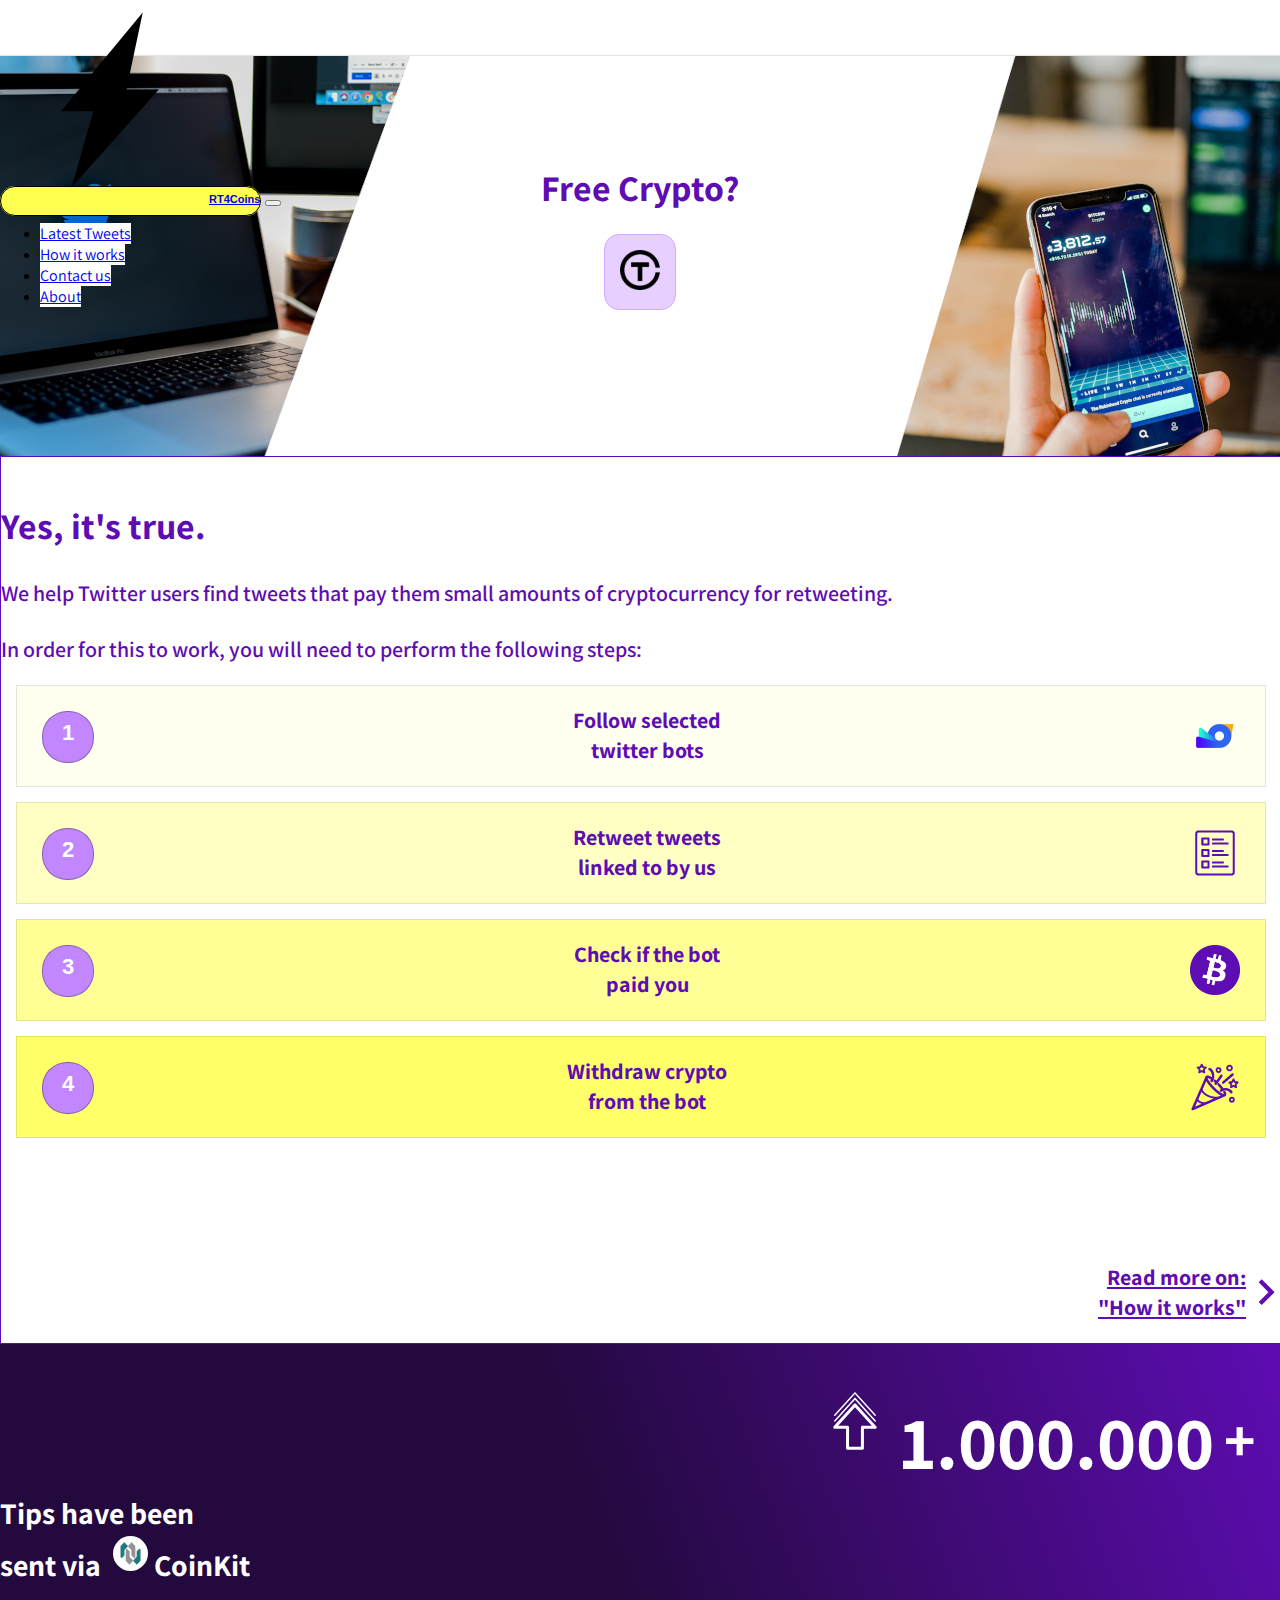
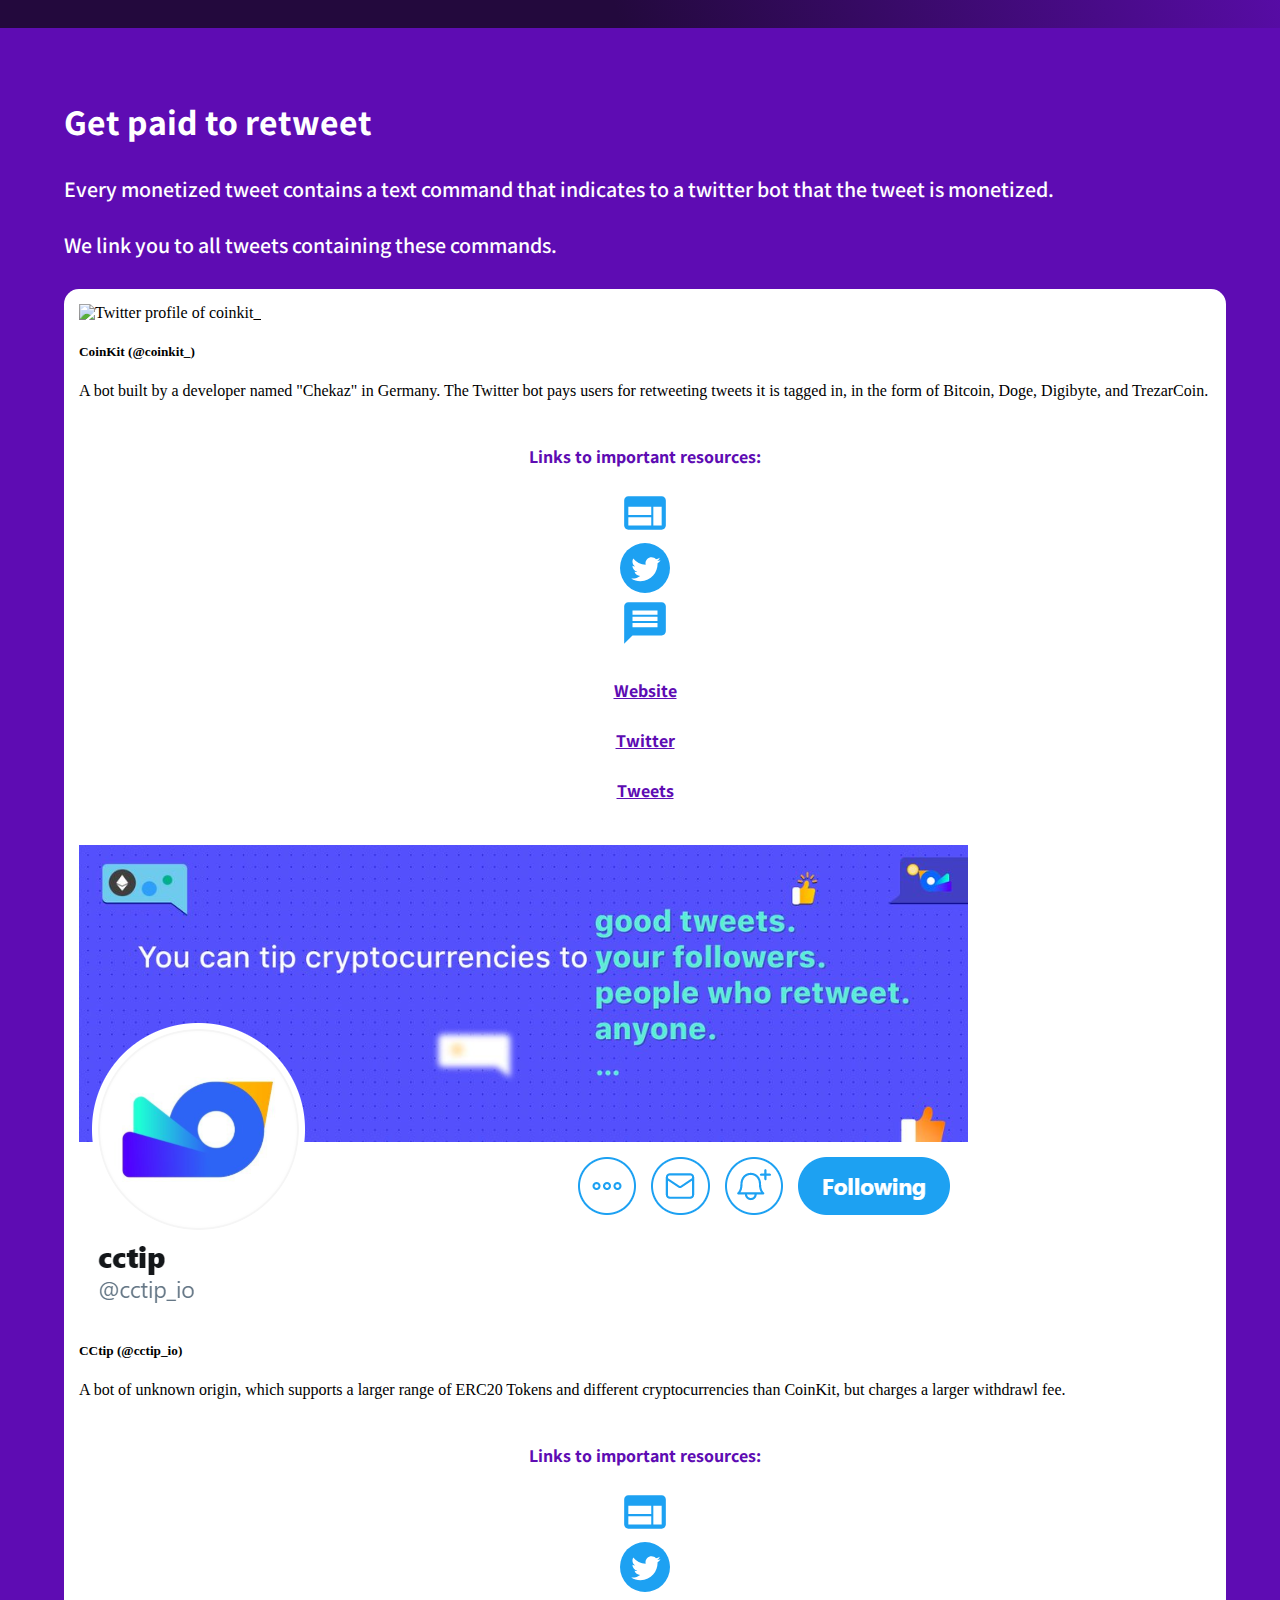
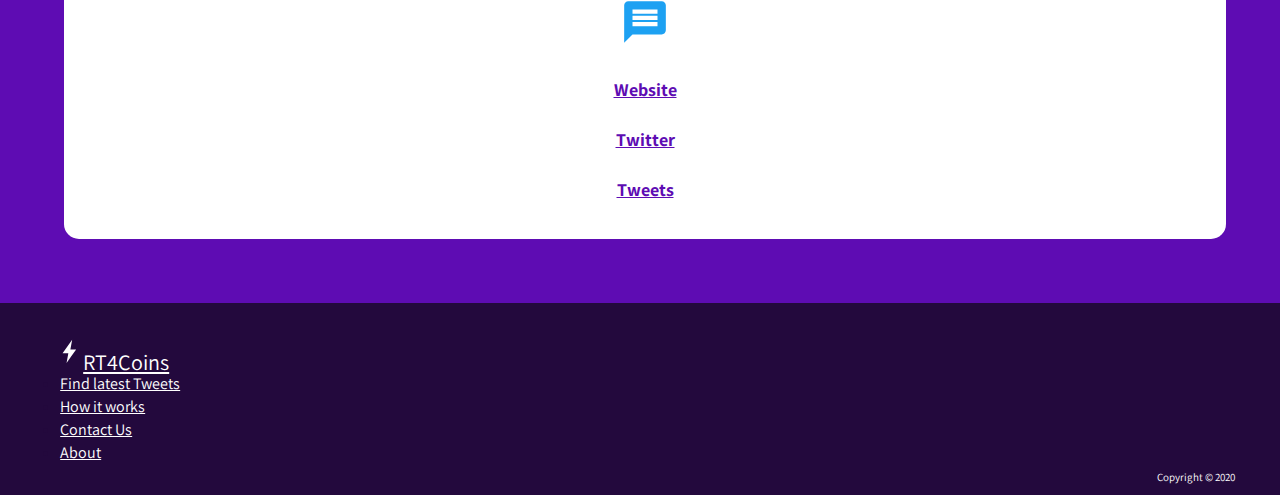
==== index.html @ 3fbd194a "initial commit" ====
<!doctype html>
<html lang="en">
    <head>

        <meta charset="utf-8">
        <meta name="viewport" content="width=device-width, initial-scale=1, shrink-to-fit=no">

        <!-- Bootstrap CSS -->
        <link rel="stylesheet" href="https://stackpath.bootstrapcdn.com/bootstrap/4.2.1/css/bootstrap.min.css" integrity="sha384-GJzZqFGwb1QTTN6wy59ffF1BuGJpLSa9DkKMp0DgiMDm4iYMj70gZWKYbI706tWS" crossorigin="anonymous">

        <!-- Custom Font called Assistant -->
        <link href="https://fonts.googleapis.com/css2?family=Assistant:wght@400;500;600;700&display=swap" rel="stylesheet">

        <!-- Own CSS sheet -->
        <link rel="stylesheet" type="text/css" href="style.css">

        
        
        <title>RT4Coins - Home</title>

    </head>

    <body>
        <!-- Naviagation Bar -->
        <nav class="navbar navbar-expand-sm sticky-top navbar-light">
            <a href="index.html" class="navbar-brand"><img id="navbarImage" src="Images/Lightning bolt.png">RT4Coins</a>
            
            <button class="navbar-toggler" data-toggle="collapse" data-target="#navbarMenu">
                <span class="navbar-toggler-icon"></span>
            </button>
            <div class="collapse navbar-collapse" id="navbarMenu">
                <ul class="navbar-nav ">
                    <li class="nav-item">
                        <a href="#botsJumbotron" class="nav-link">Latest Tweets</a>
                    </li>
                    <li class="nav-item">
                        <a href="How-it-works.html" class="nav-link">How it works</a>
                    </li>
                    <li class="nav-item">
                        <a href="Contact-us.html" class="nav-link">Contact us</a>
                    </li>
                    <li class="nav-item">
                        <a href="About.html" class="nav-link">About</a>
                    </li>
                </ul>
            </div>
        </nav>

        <!-- Intro Div with Free Crypto Graphic -->
        <div class="RT4-page">
            <div id="RT4-intro" class="container">
                
                <div class="row justify-content-center RT4-row">
                    <div id="blankDiv" class="col-12  RT4-intro-col">
                        &nbsp;
                    </div>
                    
                    <div id="pageTitleDiv" class="col-12 RT4-intro-col">
                        <h2 id="homepageTitle" class="RT4-headings">Free Crypto?</h1>

                    </div>
                    <!-- Crypto Graphics -->
                    <div id="trezarcoinDiv" class="col-sm-2 col-md-2 col-lg-1 col-xl-1 RT4-intro-col removable order-1">
                        <div class="cryptoDisplay3">
                            <img id="trezarcoinPNG" src="Images/trezarcoin logo.png">
                        </div>
                    </div>
                    
                    <div id="dogecoinDiv" class="col-sm-2 col-md-2 col-lg-1 col-xl-1 RT4-intro-col removable order-5">
                        <div class="cryptoDisplay3">
                            <img id="dogecoinPNG" src="Images/doge coin.png">
                        </div>
                    </div>

                    <div id="digibyteDiv" class="col-sm-2 col-md-2 col-lg-2 col-xl-1 RT4-intro-col order-2">
                        <div class="cryptoDisplay2">
                            <img id="digibytePNG" src="Images/digibyte logo.png">
                        </div>
                    </div>
                    
                    <div id="ethereumDiv" class="col-sm-2 col-md-2 col-lg-2 col-xl-1 RT4-intro-col order-4">
                        <div class="cryptoDisplay2">
                            <img id="ethereumPNG" src="Images/ethereum.png">
                        </div>
                    </div> 
                    <div id="bitcoinDiv" class="col-sm-2 col-md-2 col-lg-2 col-xl-1 RT4-intro-col order-3">
                        <div class="cryptoDisplay1">
                            <img id="bitcoinPNG" src="Images/Bitcoin.png">
                        </div>
                    </div>                   
                </div>
            </div>

            <!-- Start of How it Works section -->
            <div id="RT4-HowItWorks" class="container-fluid">
                <div class="row justify-content-center">
                    
                    <div id="homepageTitleComponents" class="col-sm-10 col-md-10 col-md-10 col-lg-10">
                        <h2 class="RT4-headings RT4-sectionHeadings" >Yes, it's true.</h2>
                        <p class="RT4-paragraphs">We help Twitter users find tweets that pay them  small amounts of cryptocurrency for retweeting.<br><br>In order for this to work, you will need to perform the following steps:</p>
                    </div>
                </div>

                <div id="homepageHowGraphic" class="row justify-content-center">
                    <div id="howToBox1" class="col-sm-10 col-md-10 col-lg-5 col-xl-5 RT4-paragraphs howToBox">
                        <div class="howToCircles">
                            <p class="howToCirclesText">1</p>
                        </div>
                        <p class="howToBoxText">Follow selected<br>twitter bots</p>
                        <img class="howToBoxImgs" src="Images/Cctip.png" alt="Crypto twitter bot"> 
                    </div>

                    <div id="howToBox2" class="col-sm-10 col-md-10 col-lg-5 col-xl-5 RT4-paragraphs howToBox">
                        <div class="howToCircles">
                            <p class="howToCirclesText">2</p>
                        </div>
                        <p class="howToBoxText">Retweet tweets<br>linked to by us</p>
                        <img class="howToBoxImgs" src="Images/List of items purple.png" alt="Crypto tweets list">
                    </div>

                    <div id="howToBox3" class="col-sm-10 col-md-10 col-lg-5 col-xl-5 RT4-paragraphs howToBox">
                        <div class="howToCircles">
                            <p class="howToCirclesText">3</p>
                        </div>
                        <p class="howToBoxText">Check if the bot<br>paid you</p>
                        <img class="howToBoxImgs" src="Images/Bitcoin purple.png" alt="bitcoin logo purple">
                    </div>

                    <div id="howToBox4" class="col-sm-10 col-md-10 col-lg-5 col-xl-5 RT4-paragraphs howToBox">
                        <div class="howToCircles">
                            <p class="howToCirclesText">4</p>
                        </div>
                        <p class="howToBoxText">Withdraw crypto<br>from the bot</p>
                        <img class="howToBoxImgs" src="Images/Congrats purple.png">
                    </div>
                </div>
                <div class="row justify-content-center">
                    <div id="invisibleHowToBox" class="col-3 col-sm-6 col-md-7 col-lg-7 col-xl-8">
                    </div>

                    <div id="readMoreBox" class="col-8 col-sm-4 col-md-3 col-lg-3 col-xl-2 RT4-paragraphs">
                        <p id="readMoreBoxText"><a id="readMoreBoxLink" href="How-it-works.html">Read more on:<br>"How it works"</a></p>
                        <svg id="readMoreImg" xmlns="http://www.w3.org/2000/svg" height="50" viewBox="5 4 14 14" width="50"><path d="M10 6L8.59 7.41 13.17 12l-4.58 4.59L10 18l6-6z" /><path d="M0 0h24v24H0z" fill="none"/></svg>
                    </div>
                </div>
            </div>

            <div id="RT4-Dashboard" class="container-fluid">
                <div id="dashboardDiv" class="row justify-content-center">
                    <div class="col-12 col-md-7 dashboardParts">
                        <h1 id="dashboardHeading" class="RT4-headings whiteText"><svg id="trendSVG" xmlns="http://www.w3.org/2000/svg" xmlns:xlink="http://www.w3.org/1999/xlink" version="1.1" x="0px" y="0px" viewBox="0 0 100 125" enable-background="new 0 0 100 100" xml:space="preserve"><rect fill="none" width="100" height="100"/><g><path d="M83.063,58.074L51.715,23.433c-0.89-0.984-2.585-0.984-3.476,0l-31.6,34.915c-0.621,0.686-0.778,1.681-0.403,2.527   c0.376,0.847,1.216,1.392,2.142,1.392h17.636v30.391c0,1.296,1.049,2.343,2.345,2.343h23.234c1.294,0,2.344-1.047,2.344-2.343   V62.267h17.638c0.007,0,0.015,0,0.021,0c1.239,0.013,2.368-1.045,2.368-2.343C83.965,59.172,83.613,58.503,83.063,58.074z    M61.594,57.579c-1.293,0-2.343,1.049-2.343,2.345v30.388H40.7V59.924c0-1.296-1.047-2.345-2.341-2.345h-14.7l26.316-29.086   l26.318,29.086H61.594z"/><path d="M19.246,50.65l30.73-33.96l30.73,33.96c0.229,0.257,0.55,0.384,0.869,0.384c0.28,0,0.561-0.1,0.786-0.301   c0.479-0.437,0.517-1.179,0.082-1.657L50.846,14.159c-0.445-0.495-1.294-0.495-1.737,0l-31.6,34.917   c-0.435,0.479-0.397,1.221,0.083,1.657C18.071,51.166,18.813,51.131,19.246,50.65z"/><path d="M19.246,41.863l30.73-33.96l30.73,33.96c0.229,0.255,0.55,0.384,0.869,0.384c0.28,0,0.561-0.102,0.786-0.303   c0.479-0.435,0.517-1.177,0.082-1.658L50.846,5.372c-0.445-0.496-1.294-0.496-1.737,0l-31.6,34.915   c-0.435,0.481-0.397,1.223,0.083,1.658C18.071,42.379,18.813,42.34,19.246,41.863z"/></g></svg>1.000.000<span id="dashboardPlusSign">+</span></h1>
                    </div>
                    <div class="col-10 col-md-5 dashboardParts">
                        <h2 id="dashboardText" class="RT4-headings whiteText">Tips have been<br>sent via &nbsp;<img id="coinkitLogo" title="Coinkit logo" src="Images/coinkit logo.jpg" alt="Coinkit logo"> CoinKit</h2>
                    </div>
                </div>
            </div>

            <div id="RT4-Bots" class="container-fluid">
                <div class="row">
                    
                    <div id="botsTitleComponents" class="col-sm-12 col-md-10 col-md-10 col-lg-10">
                        <h2 class="RT4-headings RT4-sectionHeadings whiteText" >Get paid to retweet</h2>
                        <p class="RT4-paragraphs whiteText">Every monetized tweet contains a text command that indicates to a twitter bot that the tweet is monetized. <br><br>We link you to all tweets containing these commands.</p>
                    </div>
                </div>
                <div id="botsJumbotron" class="row">
                    <div id="coinkit-bot-div" class="col-12 col-sm-12 col-md-6 col-lg-6 col-xl-6 cardDivs">
                        <div class="botCards card">
                            <img src="Images/Coinkit twitter.PNG" class="card-img-top greyOut" alt="Twitter profile of coinkit_">
                            <div class="card-body">
                                <h5 class="card-title">CoinKit (@coinkit_)</h5>
                                <p class="card-text">A bot built by a developer named "Chekaz" in Germany. The Twitter bot pays users for retweeting tweets it is tagged in, in the form of Bitcoin, Doge, Digibyte, and TrezarCoin.</p>
                                <div class="row justify-content-center botCardIconRow">
                                    <div class="col-12 RT4-paragraphs botCardTextHeading">
                                        Links to important resources:
                                    </div>
                                    <div class="col-3 col-sm-2 botCardActionDivs">
                                        <a href="https://coinkit.de" class="botCardText">
                                            <svg xmlns="http://www.w3.org/2000/svg" height="30" viewBox="0 0 24 24" width="30" class="botCardImages greyOut" alt="Website icon"><path d="M20 4H4c-1.1 0-1.99.9-1.99 2L2 18c0 1.1.9 2 2 2h16c1.1 0 2-.9 2-2V6c0-1.1-.9-2-2-2zm-5 14H4v-4h11v4zm0-5H4V9h11v4zm5 5h-4V9h4v9z"/><path d="M0 0h24v24H0z" fill="none"/></svg>
                                        </a>
                                    </div>
                                    <div class="col-3 col-sm-2 offset-1 botCardActionDivs">
                                        <a href="https://twitter.com/coinkit_" class="botCardText">
                                            <img src="Images/Twitter Social Icons/Twitter Social Icons/Twitter_SocialIcon_Circle/Twitter_Social_Icon_Circle_Color.svg" alt="twitter icon" class="botCardImages greyOut">
                                        </a>
                                    </div>
                                    <div class="col-3 col-sm-2 offset-1 botCardActionDivs">
                                        <a href="https://twitter.com/search?f=live&q=%22%40coinkit_%20mon%22%20(%40coinkit_)%20min_replies%3A1%20-filter%3Areplies&src=typed_query" class="botCardText">
                                            <svg xmlns="http://www.w3.org/2000/svg" height="30" viewBox="0 0 24 24" width="30" class="latestTweets botCardImages" alt="Tweets icon"><path d="M20 2H4c-1.1 0-1.99.9-1.99 2L2 22l4-4h14c1.1 0 2-.9 2-2V4c0-1.1-.9-2-2-2zm-2 12H6v-2h12v2zm0-3H6V9h12v2zm0-3H6V6h12v2z"/><path d="M0 0h24v24H0z" fill="none"/></svg>
                                        </a>
                                    </div>
                                </div>
                                <div class="row justify-content-center botCardTextRow">
                                    <div class="col-3 col-sm-2 botCardActionDivs">
                                        <p class="RT4-paragraphs"><a href="https://coinkit.de" class="botCardText greyOut">Website</a></p>
                                    </div> 
                                    <div class="col-3 col-sm-2 offset-1 botCardActionDivs">
                                        <p class="RT4-paragraphs"><a href="https://twitter.com/coinkit_" class="botCardText greyOut">Twitter</a></p>
                                    </div>
                                    <div class="col-3 col-sm-2 offset-1 botCardActionDivs">
                                        <p class="RT4-paragraphs"><a href="https://twitter.com/search?f=live&q=%22%40coinkit_%20mon%22%20(%40coinkit_)%20min_replies%3A1%20-filter%3Areplies&src=typed_query" class="botCardText">Tweets</a></p>
                                    </div>
                                </div>
                            </div>
                        </div>
                    </div>
                    <div id="cctip-bot-div" class="col-12 col-sm-12 col-md-6 col-lg-6 col-xl-6 cardDivs">
                        <div class="botCards card">
                            <img src="Images/cctip twitter.PNG" class="card-img-top greyOut" alt="Twitter profile of coinkit_">
                            <div class="card-body">
                                <h5 class="card-title">CCtip (@cctip_io)</h5>
                                <p class="card-text">A bot of unknown origin, which supports a larger range of ERC20 Tokens and different cryptocurrencies than CoinKit, but charges a larger withdrawl fee.</p>
                   
                                <div class="row justify-content-center botCardIconRow">
                                    <div class="col-12 RT4-paragraphs botCardTextHeading">
                                        Links to important resources:
                                    </div>
                                    <div class="col-3 col-sm-2 botCardActionDivs">
                                        <a href="https://my.cctip.io" class="botCardText">    
                                            <svg xmlns="http://www.w3.org/2000/svg" height="30" viewBox="0 0 24 24" width="30" class="botCardImages greyOut" alt="Website icon"><path d="M20 4H4c-1.1 0-1.99.9-1.99 2L2 18c0 1.1.9 2 2 2h16c1.1 0 2-.9 2-2V6c0-1.1-.9-2-2-2zm-5 14H4v-4h11v4zm0-5H4V9h11v4zm5 5h-4V9h4v9z"/><path d="M0 0h24v24H0z" fill="none"/></svg>
                                        </a>
                                    </div>
                                    <div class="col-3 col-sm-2 offset-1 botCardActionDivs">
                                        <a href="https://twitter.com/cctip_io" class="botCardText">
                                            <img src="Images/Twitter Social Icons/Twitter Social Icons/Twitter_SocialIcon_Circle/Twitter_Social_Icon_Circle_Color.svg" alt="twitter icon" class="botCardImages greyOut">
                                        </a>
                                    </div>
                                    <div class="col-3 col-sm-2 offset-1 botCardActionDivs">
                                        <a href="https://twitter.com/search?q=%22%40cctip_io%20airdrop%22%20(%40cctip_io)%20min_replies%3A1%20-filter%3Areplies&src=typed_query&f=live" class="botCardText">
                                            <svg xmlns="http://www.w3.org/2000/svg" height="30" viewBox="0 0 24 24" width="30" class="latestTweets botCardImages" alt="Tweets icon"><path d="M20 2H4c-1.1 0-1.99.9-1.99 2L2 22l4-4h14c1.1 0 2-.9 2-2V4c0-1.1-.9-2-2-2zm-2 12H6v-2h12v2zm0-3H6V9h12v2zm0-3H6V6h12v2z"/><path d="M0 0h24v24H0z" fill="none"/></svg>
                                        </a>
                                    </div>
                                </div>
                                <div class="row justify-content-center botCardTextRow">
                                    <div class="col-3 col-sm-2 botCardActionDivs">
                                        <p class="RT4-paragraphs"><a href="https://my.cctip.io" class="botCardText greyOut">Website</a></p>
                                    </div> 
                                    <div class="col-3 col-sm-2 offset-1 botCardActionDivs">
                                        <p class="RT4-paragraphs"><a href="https://twitter.com/cctip_io" class="botCardText greyOut">Twitter</a></p>
                                    </div>
                                    <div class="col-3 col-sm-2 offset-1 botCardActionDivs">
                                        <p class="RT4-paragraphs"><a href="https://twitter.com/search?q=%22%40cctip_io%20airdrop%22%20(%40cctip_io)%20min_replies%3A1%20-filter%3Areplies&src=typed_query&f=live" class="botCardText">Tweets</a></p>
                                    </div>
                                </div>
                            </div>
                        </div>
                    </div>
                </div>
            </div>

            <footer class="container-fluid">
                <div id="footerFirstRow" class="row footerRow">
                    <div id="footerBrandCol" class="col-6 col-sm-5 col-md-4 col-lg-3 col-xl-2 footerCol">            
                        <p id="footerBrandText" class="footerText"><svg id="footerBrandImage"  xmlns="http://www.w3.org/2000/svg" xmlns:xlink="http://www.w3.org/1999/xlink" version="1.1" x="0px" y="0px" viewBox="0 0 400 500" style="enable-background:new 0 0 512 512;" xml:space="preserve"><path d="M302.7,64L143,288h95.8l-29.5,160L369,224h-95.8L302.7,64L302.7,64z"/></svg><a href="index.html" class="footerLink whiteText">RT4Coins</a></p>
                    </div>    
                </div>
                <div class="row footerRow">
                    <div class="col-8 col-sm-5 col-md-4 col-lg-3 col-xl-2 footerCol">
                        <li class="footerText"><a href="#botsJumbotron" class="footerLink whiteText">Find latest Tweets</a></li>
                    </div>
                </div>
                <div class="row footerRow">
                    <div class="col-6 col-sm-5 col-md-4 col-lg-3 col-xl-2 footerCol">
                        <li class="footerText"><a href="How-it-works.html" class="footerLink whiteText">How it works</a></li>
                    </div>
                </div>
                <div class="row footerRow">
                    <div class="col-6 col-sm-5 col-md-4 col-lg-3 col-xl-2 footerCol">
                        <li class="footerText"><a href="Contact-us.html" class="footerLink whiteText">Contact Us</a></li>
                    </div>
                </div>
                <div class="row footerRow justify-content-between">
                    <div class="col-5 col-sm-4 col-md-4 col-lg-3 col-xl-2 footerCol">
                        <li class="footerText"><a href="About.html" class="footerLink whiteText">About</a></li>
                    </div>
                    <div id="copyrightDiv" class="col-5 col-sm-4 offset-1 offset-sm-3">
                        <p id="copyright" class="footerText">Copyright © 2020</p> 
                    </div>
                </div>
            </footer>
            

        </div>

        

        

        <!-- Bootstrap Javascript (JQuery, Popper, custom JS) -->
        <script src="https://code.jquery.com/jquery-3.4.1.slim.min.js" integrity="sha384-J6qa4849blE2+poT4WnyKhv5vZF5SrPo0iEjwBvKU7imGFAV0wwj1yYfoRSJoZ+n" crossorigin="anonymous"></script>
        <script src="https://cdn.jsdelivr.net/npm/popper.js@1.16.0/dist/umd/popper.min.js" integrity="sha384-Q6E9RHvbIyZFJoft+2mJbHaEWldlvI9IOYy5n3zV9zzTtmI3UksdQRVvoxMfooAo" crossorigin="anonymous"></script>
        <script src="https://stackpath.bootstrapcdn.com/bootstrap/4.4.1/js/bootstrap.min.js" integrity="sha384-wfSDF2E50Y2D1uUdj0O3uMBJnjuUD4Ih7YwaYd1iqfktj0Uod8GCExl3Og8ifwB6" crossorigin="anonymous"></script>

        <!-- Javascript -->
        <script src="script.js"></script>
    </body>

</html>
---- style.css ----
/* -----------------------  HTML Standard tag styling  -----------------------  */


body {
    background-color: white;
    border: 0px;
    width: 100%;
    margin: 0px;
    padding: 0px;
    font: Assistant, sans-serif;
}

footer {
    background-color: #23093d;
    color: #ffffff;
    align-items: left;
    padding: 25px 0px 30px 0px;
    align-items: center;
    border: none;
}


/* -----------------------  Overriding the Bootstrap classes -----------------------  */

.navbar {
    background-color: white;
    border-bottom: 0.5px solid rgba(0, 0, 0, 0.10);
    box-shadow: 0px 0px 20px rgba(0, 0, 0, 0.30);
    height: 54.5px;
}

.navbar-brand {
    padding-left: 8px;
    padding-top: 6.4px;
    padding-bottom: 10px;
    background-color: #ffff4f;
    width:90px;
    border-radius: 36px;
    height: 30px;
    font-size: 18px;
    font-family: sans-serif;
    font-style: normal;
    font-weight: bold;
    font-size: 11px;
    line-height: 13px;
    border: 0.6px solid black;
    transition-property: color border;
    transition-duration: 0.4s;
}

.navbar-brand:hover {
    box-shadow: 0px 0px 5px black;
}

.navbar-light .navbar-toggler:hover {
    background-color: #ffff4f;
}

.button:focus {
    outline: 0;
}

.nav-item {
    padding: 0px 20px 0px 20px;
    background-color: white;
}

.nav-link {
    transition-property: color padding;
    transition-duration: 0.5s;
    font-family: Assistant, sans-serif;
    font-weight: 400;
    background-color: white;
    width: auto;
}

.nav-link:hover {
    opacity: 100%;
    color: #5e0CB3 !important;
    padding-left: 10px;
}
.container {
    padding-right:0;
    padding-left:0;
    margin-right:0;
    margin-left:0;
    display: flex;
    justify-content: center;
    max-width: 100%;
    min-width: 100%;
 }

 .row {
    padding-right:0;
    padding-left:0;
    margin-right:auto;
    margin-left:auto;
 }

 .col {
    padding-right:0;
    padding-left:0;
    margin-right:auto;
    margin-left:auto;
 }

 .list-group-item-action.active {
     background-color: #23093d;
     outline: none;
     border: #23093d;
 }

/* -----------------------  Custom IDs ----------------------- */

/* Navbar related */

#navbarImage {
    width:auto;
    max-width: 20%;
    height: auto;
    padding-bottom: 3px;
}

/* Homepage Intro related */

#homepageTitle {
    text-align: center;
    margin-top: 8px;
    font-size: 36px;
}


#RT4-intro {
    
    width: 100%;
    height: 500px;
    border: 0px;
    margin: 0px;
    padding: 0px;
    overflow: hidden;
    background-color: none;
    background: url(Images/homepage\ Background\ 0-600px.jpg) no-repeat center;
    background-size: auto;
}

#bitcoinPNG {
    width: 60px;
    height: 60px;
}

#ethereumPNG {
    width: 30px;
    height: 48.85px;
}

#digibytePNG {
    width: 50px;
    height: 50px;
}

#trezarcoinPNG {
    width: 40px;
    height: 40px;
}

#dogecoinPNG {
    width: 40px;
    height: 40px;
}

#trezarcoinDiv {
    left:20px;
}
#digibyteDiv {
    left:10px;
}

#ethereumDiv {
    right: 10px;
}

#dogecoinDiv {
    right: 20px;
}

#pageTitleDiv {
    max-height:15%;
}

#blankDiv {
    height:25%;
}

/* Homepage How it works related */

#homepageTitleComponents {
    margin-right: 0px;
}

#RT4-HowItWorks {
    width: 100%;
    height: auto;
    border: 0px;
    margin: 0px;
    padding: 0px;
    border: 1px solid #5e0CB3;
}

#homepageHowGraphic {
    width: 100%;
    height: auto;
}

#howToBox1 {
    background: rgba(255, 255, 105, 0.1);
}

#howToBox2 {
    background: rgba(255, 255, 105, 0.4);
}

#howToBox3 {
    background: rgba(255, 255, 105, 0.7);
}

#howToBox4 {
    background: rgba(255, 255, 105, 1);
}

#invisibleHowToBox {
    border: none;
    padding: 0px;
    height: 80px;
    margin: 0px 0px 15px 0px;
}

#readMoreBox {
    border: none;
    margin: 0px 0px 15px 0px;
    text-align: right;
    height: 80px;
    padding: 0px;
    white-space: nowrap;
}


#readMoreBoxText {
    margin-top: 14px;
    margin-bottom: 14px;
    display: inline-block;
    vertical-align: middle;
    line-height: 30px;
    font-weight: 700;
}

#readMoreBoxLink {
    color: #5e0CB3;
}

#readMoreBoxLink:hover{
    color: #5e0CB3;
    border: none;
}

#readMoreImg {
    position: relative;
    float: right;
    width: 30px;
    height: 50px;
    margin-top: 17px;
    margin-bottom: 13px;
    fill: #5e0CB3;
    display: block;
    padding-left: 5px;
    transition-property: right;
    transition-duration: 0.3s;
    right: 0px;
}

#readMoreBox:hover #readMoreImg {
    right: -7px;
}

/* Dashboard Coinkit IDs */

#RT4-Dashboard{
    background: linear-gradient(
        70deg,
        #23093d 45%, #5e0CB3
    );
    padding: 40px 0px 40px 0px;
}

#dashboardDiv {
    vertical-align: middle;
}

#trendSVG {
    height: 50px;
    width: 50px;
    fill: #ffffff;
    margin-right: 0px;
    margin-top:5px;
}

#coinkitLogo {
    height: 35px;
    width: 35px;
    border-radius: 30px;
    margin-bottom: 5px;

}

#dashboardHeading {
    font-size: 50px;
    text-align: center;
    margin: 0px 0px 0px 0px;
    vertical-align: middle;
}

#dashboardPlusSign {
    position: relative;
    top:-6px;
    height: 80px;
    margin: 0px 5px 0px 10px;
    font-size: 35px;
}

#dashboardText {
    text-align: center;
    line-height: 45px;
    margin: 0px;
}




/* Homepage Showcasing the Bots */

#RT4-Bots {
    background-color: #5e0CB3;
    width: auto;
    max-width: 100%;
    height: auto;
    border: 0px;
    margin: 0px;
    padding: 2% 5% 5% 5%;
}


#botsJumbotron {
    background-color: #ffffff;
    border-radius: 15px;
    height: auto;
    width: 100%;
    align-items: center;
    padding: 5px;
    margin-top: 30px;
}

#botsJumbotron:target div div div div div a .latestTweets {    
    fill: #C287FF;
}

#botsJumbotron:target div div .greyOut {
    fill: #acacac;
    -webkit-filter: grayscale(100%); /* Safari 6.0 - 9.0 */
    filter: grayscale(100%);
}

#botsJumbotron:target div div div div div a .greyOut {    
    fill: #acacac;
    -webkit-filter: grayscale(100%); /* Safari 6.0 - 9.0 */
    filter: grayscale(100%);
}

#botsJumbotron:target div div div div .greyOut {
    color: #acacac;
}

/* ------------- How it works page IDs -----------*/

/* How it works header image */

#RT4-how-intro {
    
    width: 100%;
    height: 500px;
    border: 0px;
    margin: 0px;
    padding: 0px;
    overflow: hidden;
    background-color: none;
    background: url(Images/Coinkit\ how\ Background\ 0-700px.jpg) no-repeat center;
    background-size: auto;
}

#gearCol{
    height: 60%;
}

#gearDiv { /* overwrites parts of .cryptoDisplay1 */
    width: 112px; 
    margin-top: 15px;
    padding:5px;
}

#gearSVG {
    width: 100px;
    height: 100px;
    fill: #5e0CB3;
}

#RT4-HowDiagram {
    width: 100%;
    height: auto;
    border: 0px;
    margin: 0px;
    padding: 0px;
    border: 1px solid #5e0CB3;
}

/* How it works visualization of process */
#blankFullCol {
    height: 40px;
}

#blankHalfCol {
    height: 20px;
}

#howArrowUpRight {
    transform: rotate(-45deg);
}

#howArrowUpLeft {
    transform: rotate(45deg);
}

/* How it works receiving coins */

#RT4-receivingCoins {
    background: linear-gradient(135deg, #ffff4f, white);
    border: 1px solid #5E0CB3;
    border-bottom: none;
    border-top: none;
    height: auto;
    width: 100%;
    margin: 0px;
    padding: 0px;
}


#spinningCryptoDiv {
    align-items: center;
    margin-bottom: 15px;
    margin-top: 42px;
    height: 50px;
    margin-right: 0px;
    margin-left: 0px;
}

#spinningCrypto {
    height: 50px;
    width: 50px;
    margin-left: 10px;
    margin-bottom: 6px;
}

#cryptoStack {
    height: 50px;
    width: 50px;
    position: relative;
    top:-40px;
}

#coinRow {
    height: 30px;
}

/* botCodes section IDs */

#RT4-botCodes {
    background: linear-gradient(
        to bottom,
        #23093d,
        #5e0CB3
    );
    border-top: none;
    height: auto;
    width: 100%;
    margin: 0px;
    padding: 2% 0% 5% 0%;
}

#list-coinkit-title {
    padding-right:5px;
    padding-left: 5px;
}

#list-cctip-title {
    padding-right:5px;
    padding-left: 5px;
}

#botCodesTitle {
    height: auto;
}

#botExampleCommentDescription {
    margin-right:0px;
}


/* ------------- Contact Us page IDs -----------*/

#RT4-contact-intro {
    width: 100%;
    height: 500px;
    border: 0px;
    margin: 0px;
    padding: 0px;
    overflow: hidden;
    background-color: none;
    background: url(Images/Coinkit\ contact\ Background\ 0-700px.jpg) no-repeat center;
    background-size: auto;
}

#mailSVG {
    width: 100px;
    height: 100px;
    fill: #5e0CB3;
}

#RT4-ContactForm {
    width: 100%;
    height: auto;
    border: 0px;
    margin: 0px;
    padding: 0px;
    border: 1px solid #5e0CB3;
}

#contactFormRow {
    margin: 40px 0px 60px 0px;
    padding: 0px 15px 0px 15px;
}

#contactFormCol {
    border: 1px solid rgba(93, 12, 179, 0.425); 

}

#inFormHeading {
    margin: 10px 0px 10px 0px;
}

#contactFormSubmit{
    background-color: #ffff4f;
    color: #5e0CB3;
    font-weight: bold;
    border: 1px solid rgba(0,0,0,.125);
    border-radius: 50px;
    width: auto;
    padding: 6px 30px 7px 30px;
    vertical-align: middle;
}

#contactFormCol:hover{
    box-shadow: 0px 0px 20px #5e0CB3;
}

/*-------------- About Us page -------------*/

#RT4-about-intro {
    width: 100%;
    height: 500px;
    border: 0px;
    margin: 0px;
    padding: 0px;
    overflow: hidden;
    background-color: none;
    background: url(Images/Coinkit\ about\ Background\ 0-700px.png) no-repeat center;
    background-size: auto;
}

#aboutDiv {    
    width: 112px; 
    margin-top: 15px;
    padding:5px;
}

#aboutImage {
    width: 100px;
    height: 100px;
    fill: #5e0CB3;
}

#ITUpictureFrame {
    padding: 0px;
    align-items: center;
}

#ITUpictureCaption {
    font-size: 12px;
    text-align: center;
}

#ITUpicture {
    margin-top: 10px;
    margin-bottom: 10px;
    width: 100%;
}

#headshot {
    width: 90px;
    height: 90px;
}

/* ------------ Footer IDs ------------*/


#footerBrandText {
    font-size: 22px;
}

#footerBrandImage {
    height: 30px;
    width: 30px;
    fill: white;
    margin-bottom: 4px;
    margin-right: 2px;
    position: relative;
    left: 0px;
    opacity: 100%;
    transition-property: left;
    transition-duration: 0.3s;
}

#footerBrandCol {
    padding-left: 0px;
}

#footerFirstRow {
    height: 32px;
    margin-bottom: 5px;
}

#copyright {
    font-size: 11px;
}

#copyrightDiv {
    padding-top:7px;
    text-align: right;
    align-items: flex-end;
}


 /* -----------------------  Custom Classes ----------------------- */

/* General Text Classes */

.RT4-headings {
    color:#5e0CB3;
    font-family: Assistant, sans-serif;
    font-style: normal;
    font-weight: 700;
    font-size: 30px;
    white-space: normal;
    margin-left: auto;
    margin-right: auto;
    height: auto;
}

.RT4-sectionHeadings {
    text-align: left;
    margin-bottom: 25px;
    font-family: Assistant, sans-serif;
    font-weight: 700;
    margin-top: 40px;
    margin-right: 10px;
    margin-left: 0px;
    height: auto;
}

.RT4-paragraphs {
    color:#5e0CB3;
    font-family: Assistant, sans-serif;
    font-style: normal;
    font-weight: 600;
    font-size: 22px;
    white-space: normal;
    margin-left: auto;
    margin-right: auto;
}

.whiteText {
    color: #ffffff;
}


/* Classes for the homepage */

/* Homepage - Intro */

.RT4-page {
    width: 100%;
    border: none;
    margin: 0px;
    padding: 0px;
}

.RT4-row {
    background-color: none;
    height: 100%;
    border: 0px;
    width: 100%;
    margin: 0px;
    padding: 0px;
}

.RT4-intro-col {
    border: 0px;
    width: auto;
    margin: 0px;
    padding: 0px;
    height: 60%;
    text-align: center;
    background-color: rgba(255, 255, 255, 0);
}

.cryptoDisplay1 {
    padding: 15px;
    width: 92px; /* width of the bitcoinPNG with BorderBox formatting */
    margin-top: 50px;
    display: block;
    margin-left:auto;
    margin-right: auto;
    background-color: #e7cfff;
    border: 1px solid #d3a8ff;
    box-sizing: border-box;
    border-radius: 15px;
}

.cryptoDisplay2 {
    padding: 15px;
    width: 82px; /* width of the PNG with BorderBox formatting */
    margin-top: 30px;
    display: block;
    margin-left:auto;
    margin-right: auto;
    background-color: #e7cfff;
    border: 1px solid #d3a8ff;
    box-sizing: border-box;
    border-radius: 15px;
}

.cryptoDisplay3 {
    padding: 15px;
    width: 72px; /* width of the PNG with BorderBox formatting */
    margin-top: 10px;
    display: block;
    margin-left:auto;
    margin-right: auto;
    background-color: #e7cfff;
    border: 1px solid #d3a8ff;
    box-sizing: border-box;
    border-radius: 15px;
}

/* Homepage - CoinKit Dashboard */

.dashboardParts {
    margin: 0px;
    padding: 0px;
    vertical-align: middle;
}

/* Homepage - How it works */

.howToBox {
    border: 1px solid rgba(0, 0, 0, 0.1);
    margin: 15px;
    text-align: center;
    height: 100px;
    overflow: hidden;
    font-weight: 700;
}

.howToBox:hover {
    box-shadow: 0px 0px 20px #5e0CB3;
}


.howToBoxText {
    margin-top: 19px;
    margin-bottom: 19px;
    display: inline-block;
    vertical-align: middle;
    text-align: left;
    line-height: 30px;
    white-space: nowrap;
}

.howToCircles {
    position: relative;
    float: left;
    height: 50px;
    width: 50px;
    margin: 25px 10px 25px 15px;
    background-color: #C287FF;
    border: 1px solid rgba(0, 0, 0, 0.3);
    border-radius: 25px;
    text-align: center;
}

.howToCirclesText {
    font-family: sans-serif;
    color: white;
    font-size: 20;
    margin: 8px;
    padding: 0px;
}

.howToBoxImgs {
    position: relative;
    float: right;
    max-width: 50px;
    max-height: 50px;
    margin: 25px 25px 25px 0px;
}

/* Homepage bots section classes */

.cardDivs {
    padding: 10px;
}

.botCards {
    width: 100%;
    height: auto;
}

.botBorderless {
    border-bottom: none;
    border-top: none;
}

.botCardImages {
    margin: 0px;
    height:50px;
    width:50px;
    fill: #1DA1F2;
    transition-property: padding fill;
    transition-duration: 0.5s;
    box-shadow: none;
}

.botCardImages:hover {
    padding-bottom: 6px;
}

.botCardText {
    white-space: nowrap;
    text-align: center;
    color: #5e0CB3;
    padding-left: 0px;
    transition-property: color;
    transition-duration: 0.5s !important; 
    font-size: 18px;
    font-weight: 700;
}

.botCardText:hover {
    color: #1DA1F2;
}

.botCardTextHeading {
    margin-bottom: 20px;
    white-space: wrap;
    text-align: center;
    color: #5e0CB3;
    padding: 0px;
    font-size: 18px;
    font-weight: 700;
}

.botCardActionDivs {
    padding: 0px;
    align-items: center;
    text-align: center;
}

.botCardIconRow {
    margin-top: 45px;
}

.botCardTextRow {
    margin-top: 2px;
}

.latestTweets {
    fill: #1DA1F2;
    transition-property: fill color ;
    transition-duration: 1.5s;
}

.greyOut {
    transition-property: fill color;
    transition-duration: 1.5s;
}

/* ----------------- How it works page -------------*/

/* How it works page classes */


.textHeaderSpacing {
    margin: 0px;
}

.howVisualizationCol {
    padding: 0px;
    margin: 0px;
}

.howVisualizationText {
    line-height: 23px;
    margin: 2px 0px 2px 0px;
    white-space: normal;
    
}

.howVisualizationArrows {
    font-size: 34px;
    color: #5e0CB3;
    font-weight: bold;
}

.howLaptops {
    width: 50px;
    height: 50px;
    fill: #5e0CB3;
}

.howVisualizationImages {
    margin-top: 8px;
    height:60px;
    width:60px;    
}

/* How to receive coins section classes  */

.howReceiveCoinsBox {
    margin-top: 0px;
    text-align: left;
    height: auto;
    overflow: normal;
    padding: 0px;
}

.howReceiveCoinsCircles {
    height: 50px;
    width: 50px;
    margin: 25px 0px 25px 0px;
    background-color: #C287FF;
    border: 1px solid rgba(0, 0, 0, 0.3);
    border-radius: 25px;
    text-align: center;
}

.howReceiveCoinsText {
    margin-top: 19px;
    margin-bottom: 19px;
    margin-left: 35px;
    display: inline-block;
    vertical-align: middle;
    text-align: left;
    line-height: 30px;
    white-space: normal;
}

.howReceiveCoinsTextContainer {
    padding: 0px;
    margin: 0px;
}

/* How to know when to retweet classes */

.botCodesRow {
    margin-left: 15px;
    margin-right: 15px;
}

.formulaContainer {
    border-color: white;
    border-width: 1px;
    background-color:white;
    height: auto;
    width: 100%;
    border-radius: 15px;
    margin: 20px 10px 15px 10px;
    padding: 0px 0px 15px 0px;
}

.formulaText {
    font-family: Assistant, sans-serif;
    margin: 10px 10px 20px 15px;
    font-weight: 500;
    height: auto;   
    font-size: 18px;
    color: black;
}

.formulaTitle {
    margin: 20px 10px 0px 15px;
    font-weight: 600;
    font-size: 20px;
    color: black;
}

.formula {
    margin: 40px 10px 50px 10px;
    font-weight: 500;
    height: auto;
    font-size: 18px;
    color: #ffff4f;
    text-align: center;
}

.formulaPiece {
    font-weight: 400;
    font: Assistant, sans-serif;
    color: black;
    height: auto;
    font-size: 18px; 
    white-space: normal;  
}

.formulaArrow {
    margin-left: 5%;
    margin-right: 5%;
    text-align: center;
}

.formulaRows { 
    /* This needs to be adjusted to screen size*/
    margin: 10px 18px 10px 15px;
    padding-left: 0%;
    padding-right: 0%;
}

.formulaCols {
    text-align: center;
    vertical-align: middle;
    padding: 0px;
}

.formulaImage {
    border-top-right-radius: 15px;
    border-top-left-radius: 15px;
}

.botExampleTweet {
    height: auto;
    width: 100%;
    border-radius: 15px;
    margin: 10px 0px 25px 0px;
}

.botCodesConfirmCards {
    background-color: #00000000;
    border: none;
}

.botCodeConfirmImages {
    border-color: black;
    border-width: 1px;
    background-color: white;
    height: auto;
    width: 100%;
    border-radius: 15px;
    margin: 15px 0px 10px 0px;
    padding: 5px 0px 0px 0px;
    text-align: left;
}

.botExampleComment {
    height: auto;
    width: 100%;
    border-radius: 15px;
}

.botExampleCommentTitle {
    margin-bottom: 5px;
    margin-top: 10px;
}


/* ------------------ Contact Us Page classes  ---------------*/

.contactFormStyle {
    border-top: 0px;
    border-left: 0px;
    border-right: 0px;
    border-bottom: 1px solid rgba(93, 12, 179, 0.555);
    border-radius: 0px;
    padding-left: 0px;
    color: #5e0CB3;
    font-size: 1.2rem;
}

.contactFormStyle:focus {
    background-color: #ffff4f50 !important;
    border: 1px solid#5e0CB3;
    padding: 7px;
    box-shadow: 0px 0px 20px #5e0CB3;
}

input:-webkit-autofill,
input:-webkit-autofill:hover, 
input:-webkit-autofill:focus,
textarea:-webkit-autofill,
textarea:-webkit-autofill:hover,
textarea:-webkit-autofill:focus {
    -webkit-text-fill-color: #5e0CB3 !important;
    box-shadow: 0 0 0px 1000px #ffffff inset;
    background-color: #ffff4f50 !important;
    color: #5e0CB3 !important;
}

::-webkit-input-placeholder { /* WebKit, Blink, Edge */
    color:    #5e0CB3 !important;
}
:-moz-placeholder { /* Mozilla Firefox 4 to 18 */
   color:    #5e0CB3 !important;
   opacity:  1;
}
::-moz-placeholder { /* Mozilla Firefox 19+ */
   color:    #5e0CB3 !important;
   opacity:  1;
}
:-ms-input-placeholder { /* Internet Explorer 10-11 */
   color:    #5e0CB3 !important;
}
::-ms-input-placeholder { /* Microsoft Edge */
   color:    #5e0CB3 !important;
}
::placeholder { /* Most modern browsers support this now. */
   color:    #5e0CB3 !important;
}

/* ------------------ About Us classes  ---------------*/

.bioHeading {
    color: #23093d;
    font-size: 20px;
    font-weight: 700;
    margin-bottom: 15px;
}

.bioText {
    color: #23093d;
    font-size: 18px;
}


/* ------------------ Footer classes  ---------------*/


.footerRow {
    height: 20px;
    padding: 0px;
    margin: 3px 0px 3px 0px;
    vertical-align: middle;
}



.footerCol {
    padding-left:9px;
}

.footerCol li{
    color: #23093d;
    transition-property: color;
    transition-duration: 0.3s;
}

.footerCol:hover p #footerBrandImage {
    left: -4px;
}

.footerCol:hover p svg path,
.footerCol:hover li a,
.footerCol:hover a {
    fill: #ffff4f;
    color: #ffff4f;
    border-bottom: none;
    text-decoration: none;
}

.footerCol:hover li {
    color: #ffff4f;
}

.footerText {
    font-family: Assistant, sans-serif;
    font-weight: 400;
    padding-top: 0px;
    font-size: 16px;
    margin: 0px;
    vertical-align: middle;
    white-space: normal;
}

/* -----------------------  Media Queries -----------------------  */

/* There is a javascript function to cut pictures at 400px */

@media(min-width:575.99px){
    #trezarcoinDiv {
        left:8%;
    }
    #digibyteDiv {
        left:3%;
    }

    #ethereumDiv {
        right: 3%;
    }

    #dogecoinDiv {
        right:8%;
    }

    #homepageTitleComponents {
        padding: 0px;
    }

    #homepageHowPara {
        margin-right: 0px;
        margin-left:0px;
    }

    #homepageHowTitle {
        margin-right: 0px;
        margin-left:0px;    
    }

    #cryptoStack {
        position: relative;
        top: -70px;
        right: -30px;
        height: 100px;
        width: 100px;
    }
    #contactFormRow {
        padding: 0px;
    }

    #headshot {
        width: 120px;
        height: 120px;
    }
    

    /* Classes */
    .textHeaderSpacing {
        padding:0px;
    }
    .howToBoxText {
        text-align: center;
    }
    .formulaPiece {
        font-size: 18px;   
    }
    .formula {
        font-size: 18px;
    }
    .botCodesRow {
        margin-left: 0px;
        margin-right: 0px;
    }

    /* Changing the animation of navbar*/
    .nav-link {
        transition-property: color padding;
        transition-duration: 0.5s;
        font-family: Assistant, sans-serif;
        font-weight: 400;
    }
    
    .nav-link:hover {
        opacity: 100%;
        color: #5e0CB3 !important;
        padding-left: 0px;
        padding-top: 5px;
    }

    .nav-item {
        padding: 0px;
    }


}

@media(min-width:620px){ /* Non-Bootstrap Query */
    #trezarcoinDiv {
        left:11.5%;
    }
    #digibyteDiv {
        left:5%;
    }

    #ethereumDiv {
        right: 5%;
    }

    #dogecoinDiv {
        right: 11.5%;
    }
    #copyrightDiv {
        margin-right:3.5%;
    }

    #RT4-intro {
        background: url(Images/homepage\ Background\ 600-1200px.jpg) no-repeat center;
        background-size: auto;
    }

    #RT4-how-intro {
        background: url(Images/Phone_howitworks_picture_300-1200px.jpg) no-repeat center;
        background-size: auto;
    }

    #RT4-contact-intro {
        background: url(Images/Coinkit\ contact\ Background\ 600-1200px.jpg) no-repeat center;
        background-size: auto;
    }

    #RT4-about-intro {
        background: url(Images/Coinkit\ about\ Background\ 600-1200px.png) no-repeat center;
        background-size: auto;
    }
}

@media(min-width:767.99px){
    #trezarcoinDiv {
        left:15%;
    }
    #digibyteDiv {
        left:7%;
    }

    #ethereumDiv {
        right: 7%;
    }

    #dogecoinDiv {
        right: 15%;
    }
    #copyrightDiv {
        margin-right:3.5%;
    }
   
    #coinRow {
        height: 30px;
    }

    /* Dashboard adjustment */
    #cryptoStack {
        position: relative;
        top: -110px;
        height: 150px;
        width: 150px;
    }

    #trendSVG {
        height: 70px;
        width: 70px;
        fill: #ffffff;
        margin-right: 5px;
        margin-top:5px;
    }
    
    #coinkitLogo {
        height: 35px;
        width: 35px;
        margin-bottom: 5px;
    
    }
    
    #dashboardHeading {
        font-size: 65px;
        text-align: right;
        margin: 7px 25px 0px 0px;
    }
    
    #dashboardPlusSign {
        position: relative;
        top:-9px;
        height: 80px;
        margin: 0px 0px 0px 10px;
        font-size: 40px;
    }
    
    #dashboardText {
        text-align: left;
        line-height: 45px;
        margin: 0px;
        font-size: 30px;
    }



    /*  Classes */
    .footerCol {
        margin-left: 4%;
    }
    .RT4-headings { 
        font-size: 36px;
    }
    .RT4-sectionHeadings {
        margin-bottom: 30px;
        margin-top: 45px;
        height: auto;
        margin-right: 10px;
        margin-left: 0px;
    }
    .howToCircles {
        margin: 25px 10px 25px 25px;
    }
}

@media(min-width:880px){ /* Non-Bootstrap Query */
    #trezarcoinDiv {
        left:17%;
    }
    #digibyteDiv {
        left: 8%;
    }

    #ethereumDiv {
        right: 8%;
    }

    #dogecoinDiv {
        right: 17%;
    }
}

@media(min-width:991.99px){
    #trezarcoinDiv {
        left:15.5%;
    }
    #digibyteDiv {
        left:9.5%;
    }

    #ethereumDiv {
        right: 9.5%;
    }

    #dogecoinDiv {
        right: 15.5%;
    }

    #rightLaptop {
        margin-left: 25%;
    }

    #leftLaptop {
        margin-right: 25%;
    }

    #cryptoStack {
        position: relative;
        top: -160px;
        right: -4   0px;
        height: 200px;
        width: 200px;
    }
    #RT4-intro {
        height: 400px;
    }

    #RT4-how-intro {
        height: 400px;
    }

    #RT4-contact-intro {
        height: 400px;
    }

    #RT4-about-intro {
        height: 400px;
    }

    /* Dashboard adjustment */
    
    #trendSVG {
        height: 80px;
        width: 80px;
    }
    
    #dashboardHeading {
        font-size: 75px;
        margin: 0px 25px 0px 0px;
    }
    
    #dashboardPlusSign {
        position: relative;
        top:-8px;
        height: 80px;
        font-size: 60px;
    }
    
    #dashboardText {
        text-align: left;
        line-height: 45px;
        margin: 0px;
    }
    
    /* Classes */
  
    .howReceiveCoinsCircles {
        margin: 25px 0px 25px 25px;
    }

}

@media(min-width:1100px){ /* Non Bootstrap query */
    #trezarcoinDiv {
        left:16.5%;
    }
    #digibyteDiv {
        left:10%;
    }

    #ethereumDiv {
        right: 10%;
    }

    #dogecoinDiv {
        right: 16.5%;
    }
}

@media(min-width:1199.99px){
    #trezarcoinDiv {
        left: 5%;
    }
    #digibyteDiv {
        left:2%;
    }

    #ethereumDiv {
        right: 2%;
    }

    #dogecoinDiv {
        right: 5%;
    }

    #RT4-intro {
        background: url(Images/Laptop_homepage_picture_1200-1600px.jpg) no-repeat center;
        background-size: auto;
    }    

    #homepageTitleComponents {
        margin-right: 0px;
    }
    
    #cryptoStack {
        position: relative;
        top: -200px;
        right: -40px;
        height: 210px;
        width: 210px;
    }
    #RT4-how-intro {
        background: url(Images/Coinkit\ how\ Background\ 1200-2000px.jpg) repeat center;
        background-size: auto;
    }

    #RT4-contact-intro {
        background: url(Images/Coinkit\ contact\ Background\ 1200-2000px.jpg) no-repeat center;
        background-size: auto;
    }

    #RT4-about-intro {
        background: url(Images/Coinkit\ about\ Background\ 1200-2000px.png) no-repeat center;
        background-size: auto;
    }
    
    
    /* Classes */
  
    .howReceiveCoinsText {
        margin-left: 0px;
    }


    /* HTML Tags */

    footer {
        padding-top: 30px;
    }
    
}

@media(min-width:1370px){ /* Non-Bootstrap Query */
    #trezarcoinDiv {
        left: 6.6%;
    }
    #digibyteDiv {
        left:3.1%;
    }

    #ethereumDiv {
        right: 3.1%;
    }

    #dogecoinDiv {
        right: 6.6%;
    }
}

@media(min-width:1500px){
    #trezarcoinDiv {
        left: 7%;
    }
    #digibyteDiv {
        left:3%;
    }

    #ethereumDiv {
        right: 3%;
    }

    #dogecoinDiv {
        right: 7%;
    }

    #RT4-intro {
        background: url(Images/homepage\ Background\ 1200-2000px.jpg) no-repeat center;
        background-size: auto;
    }
    
}
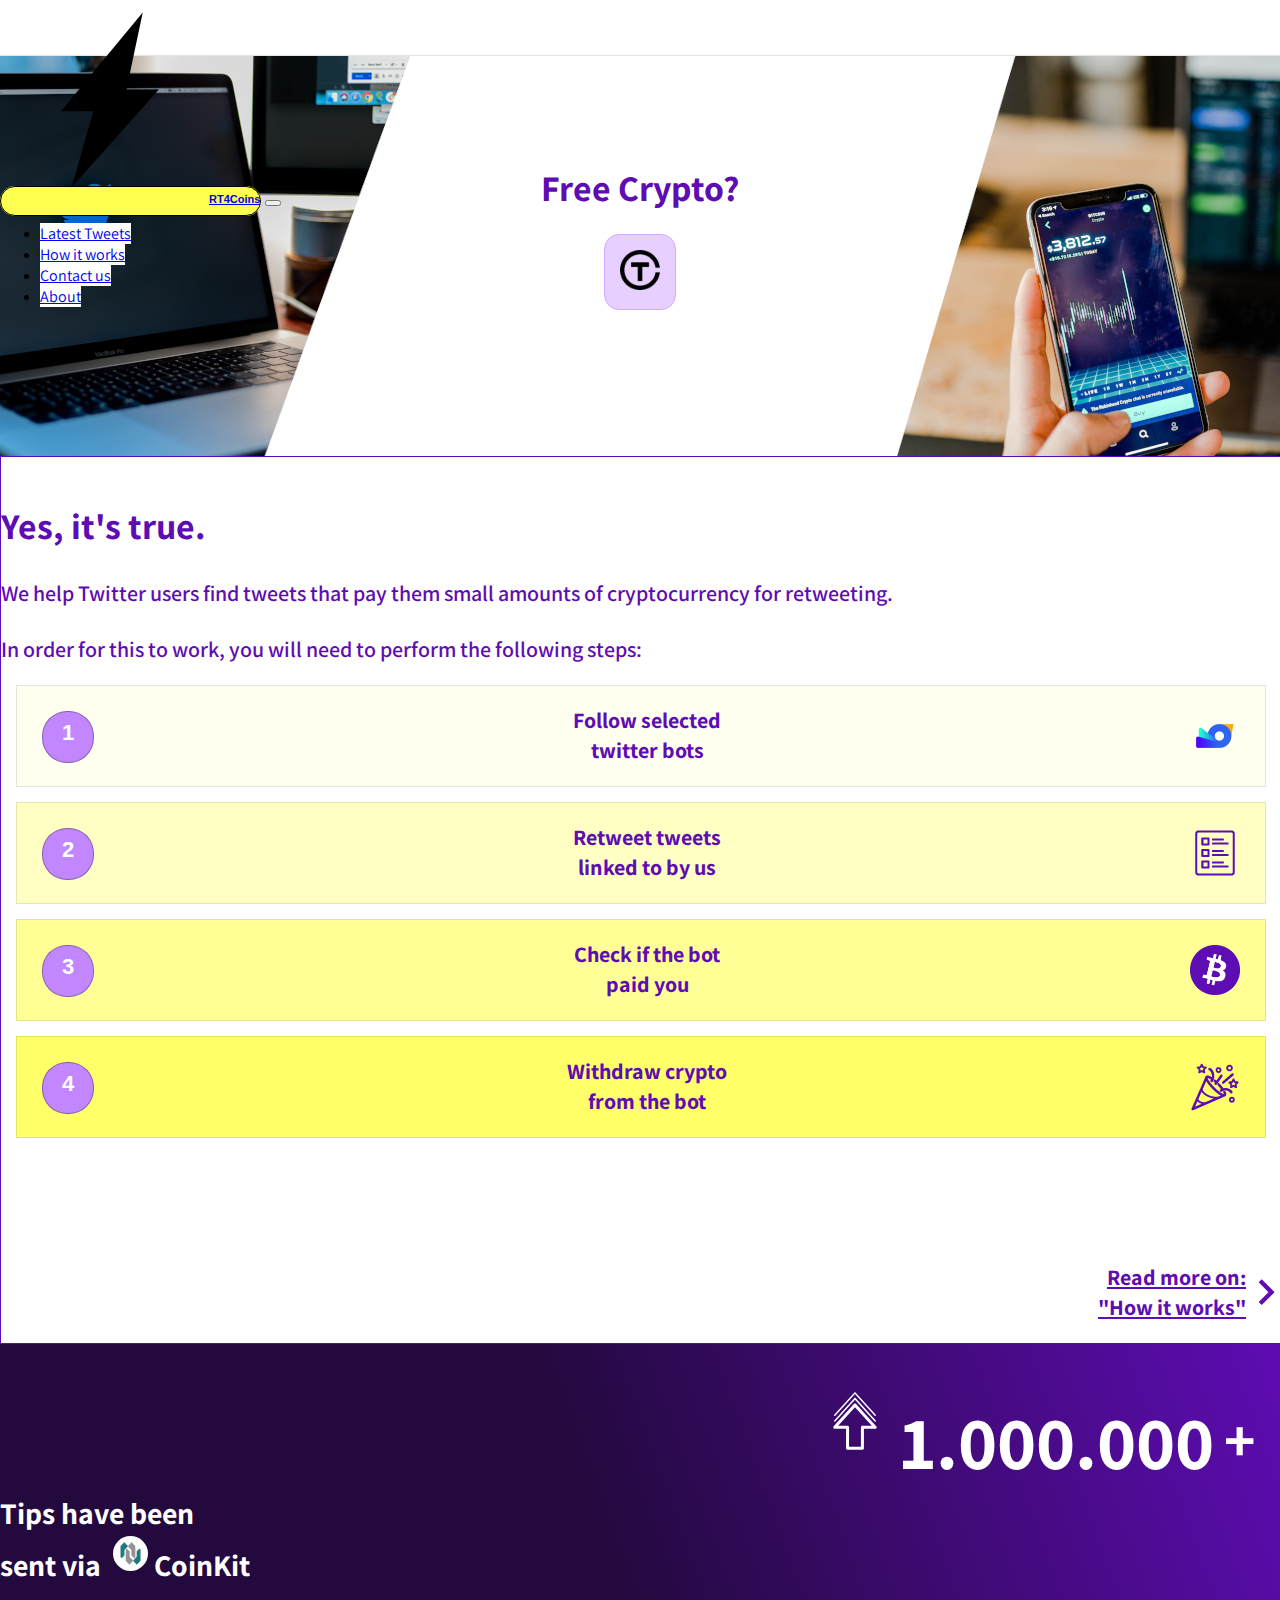
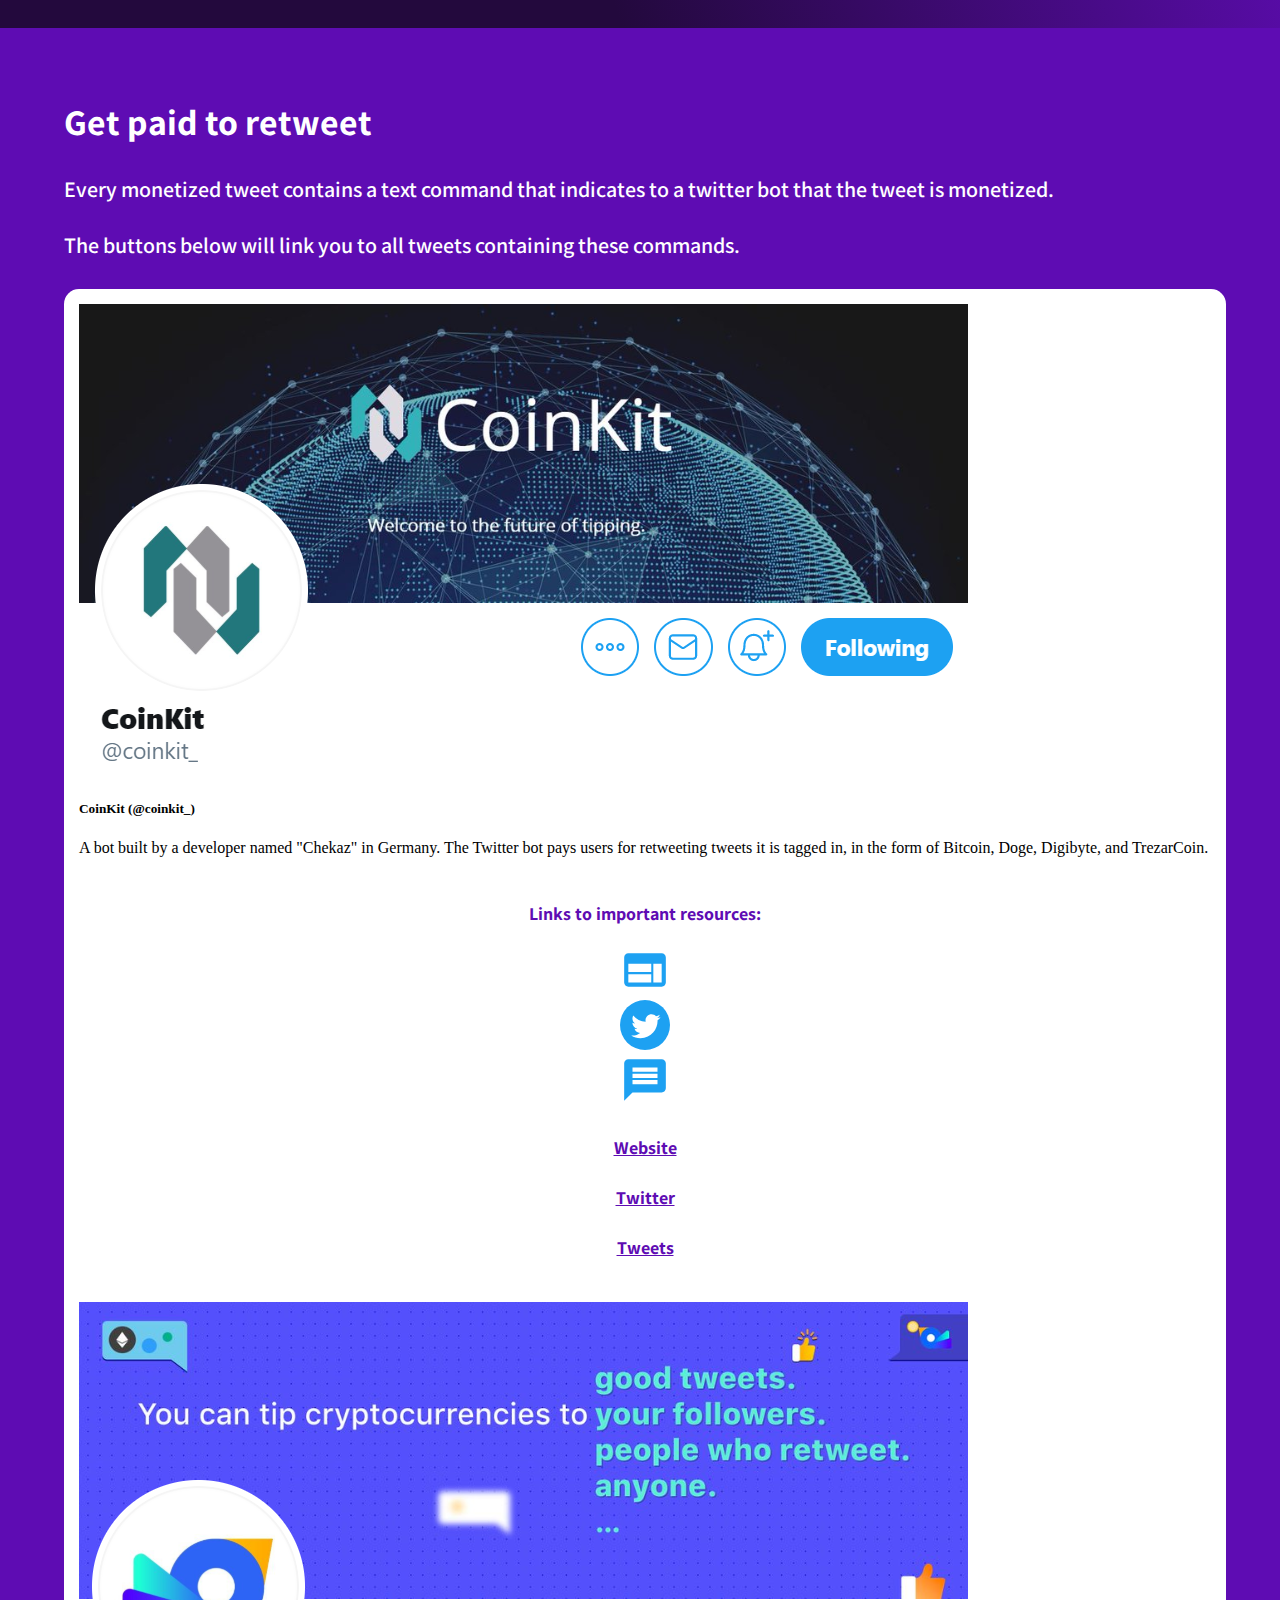
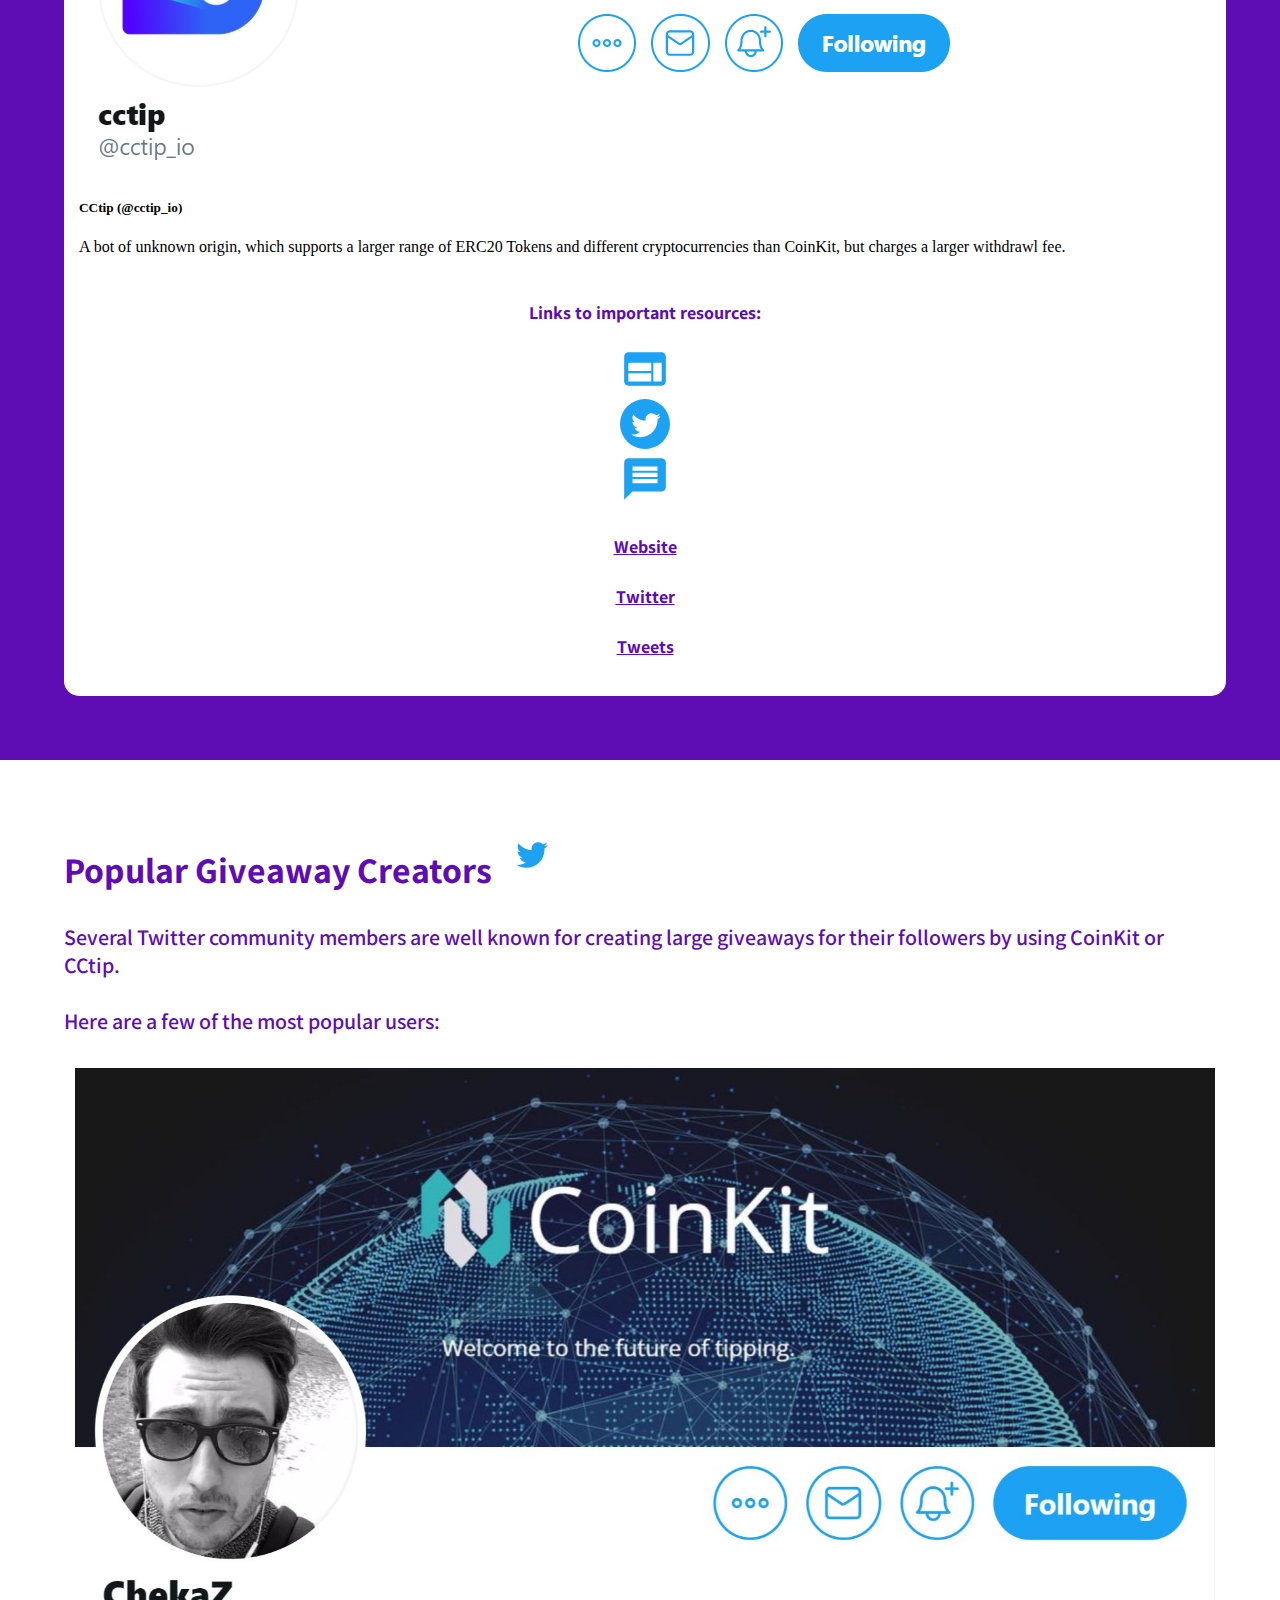
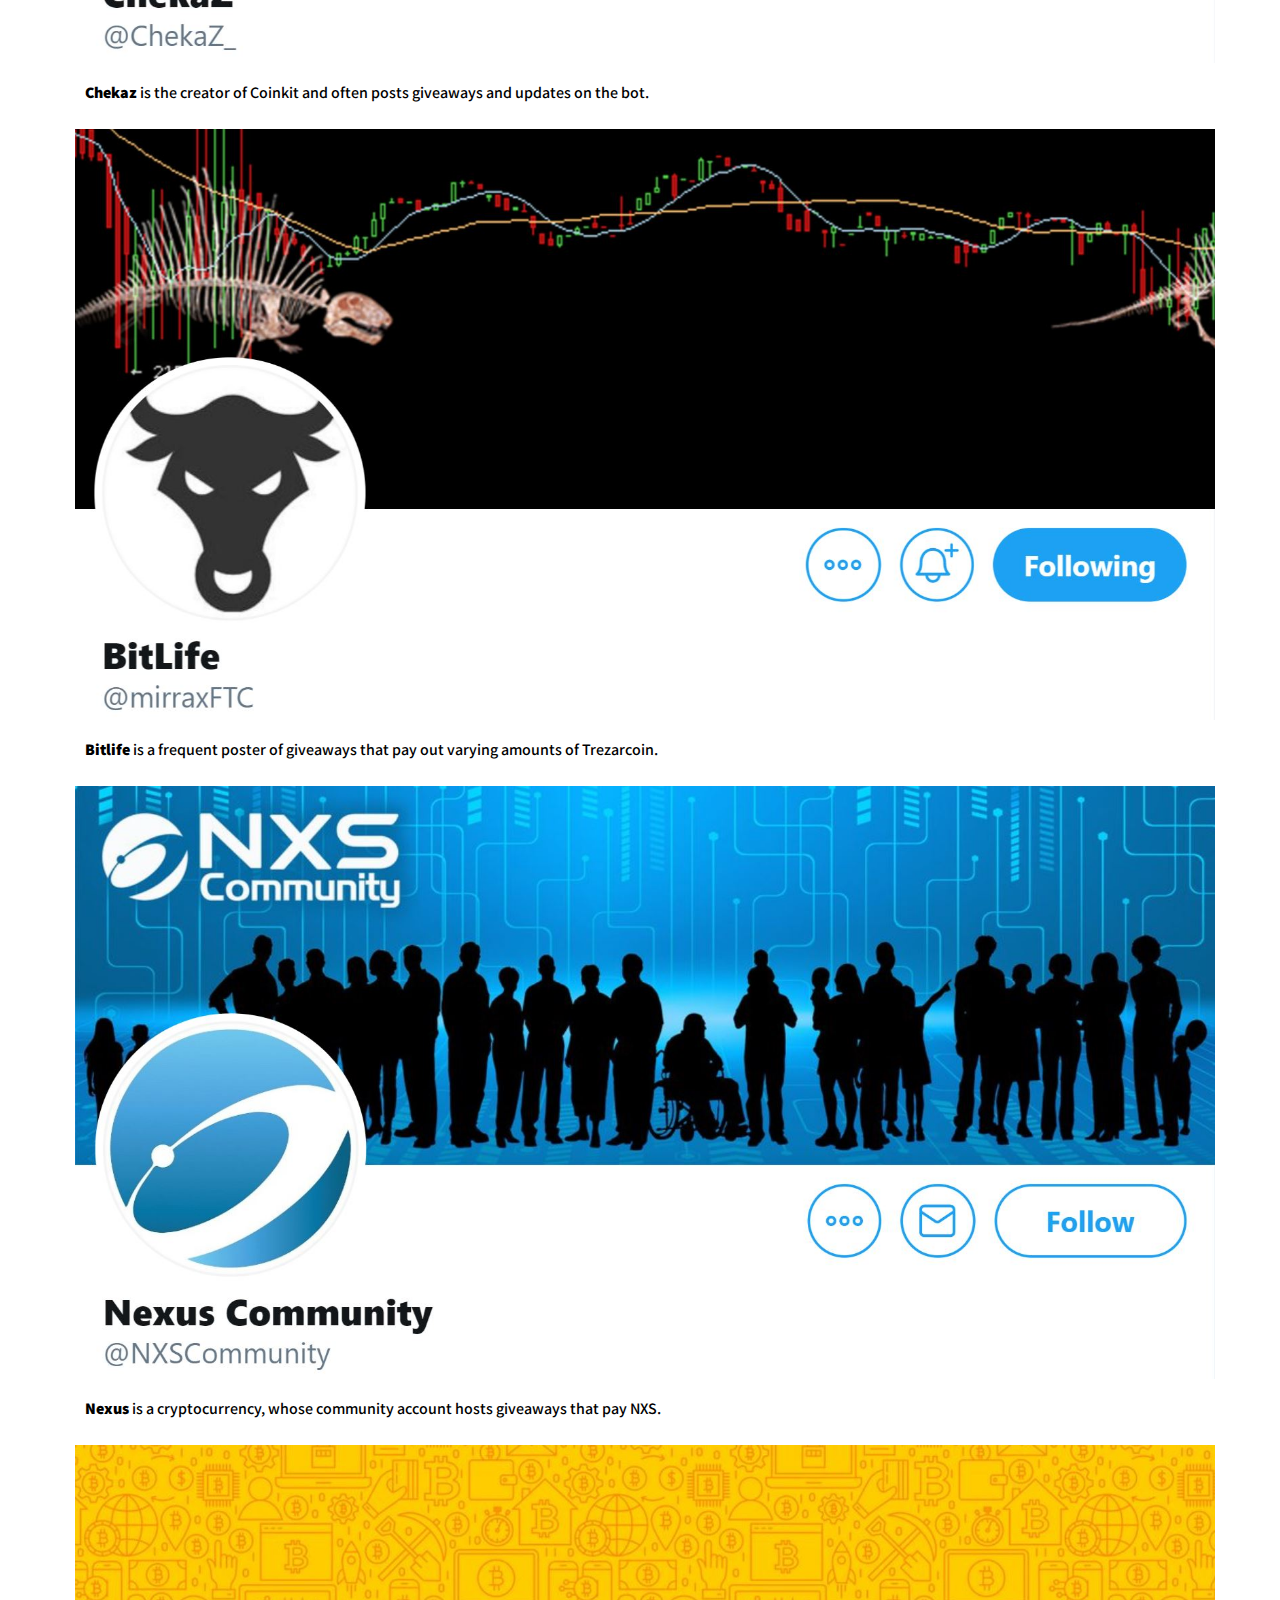
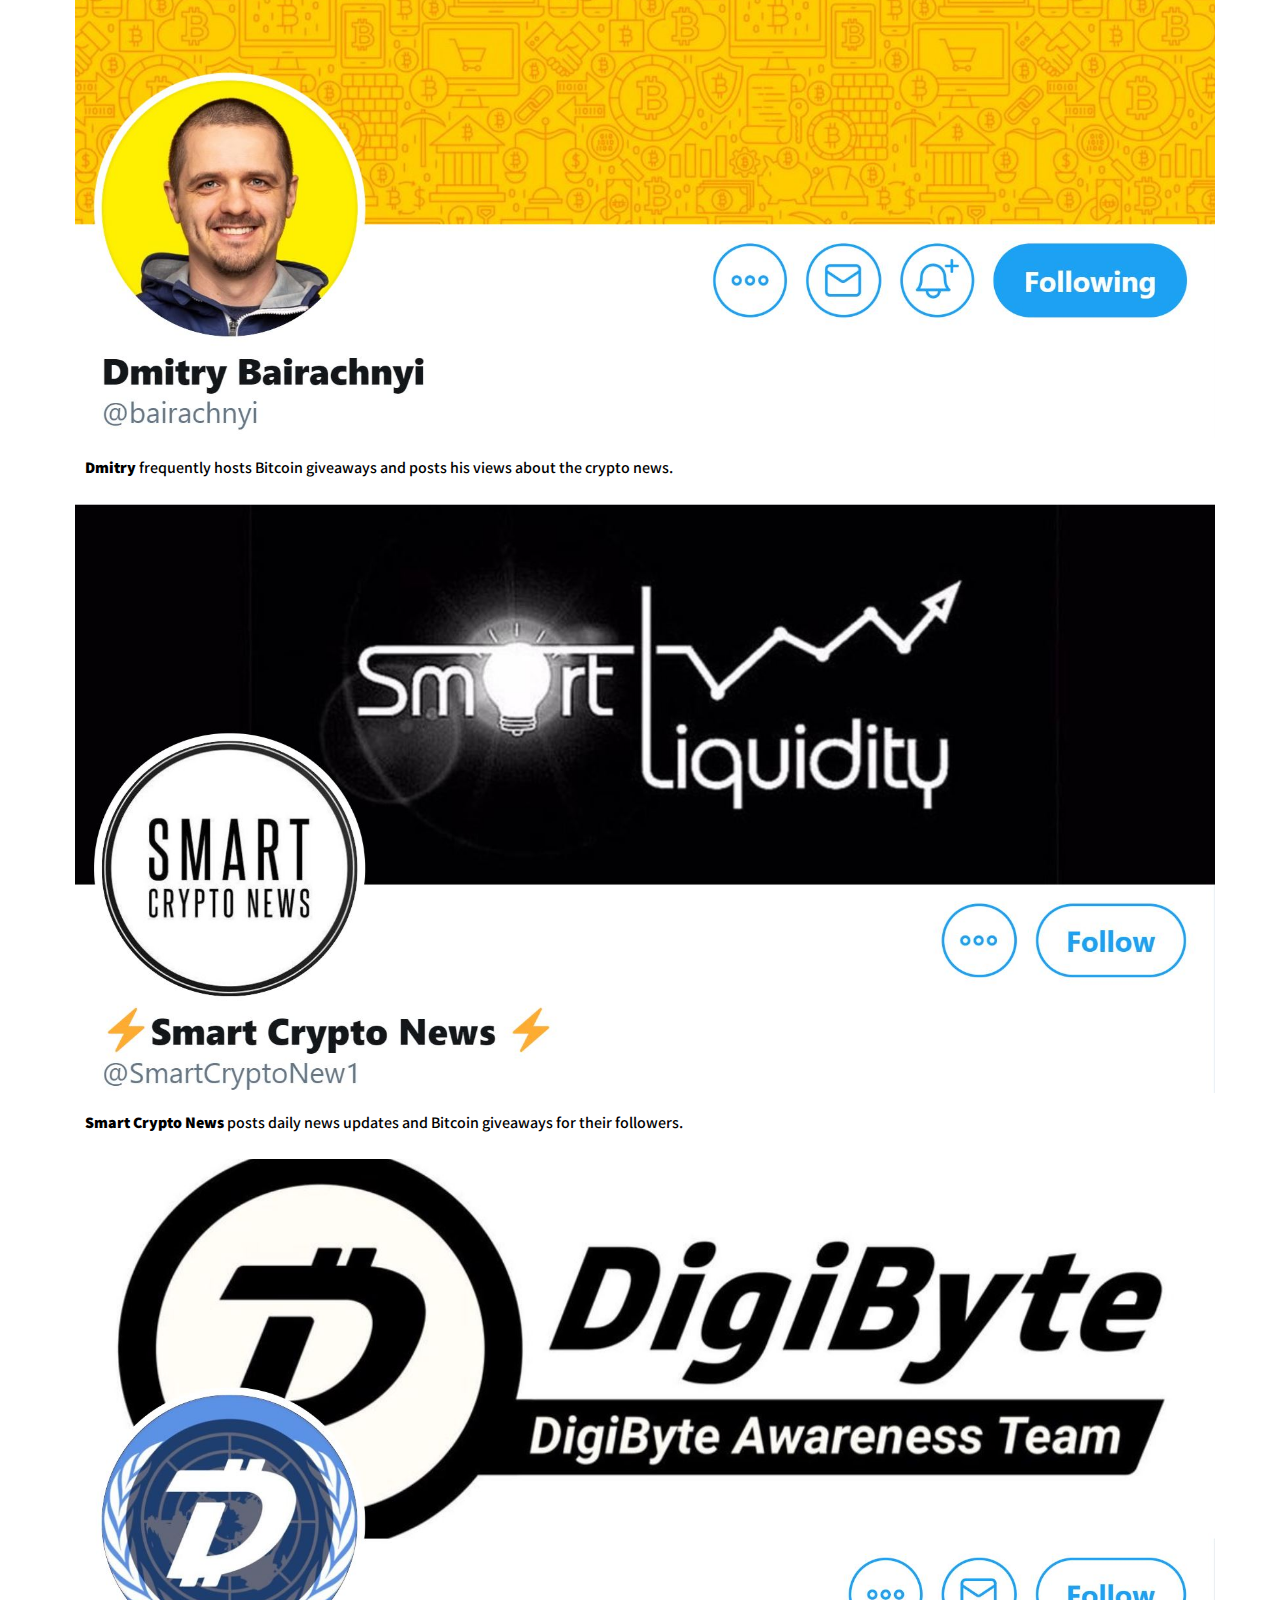
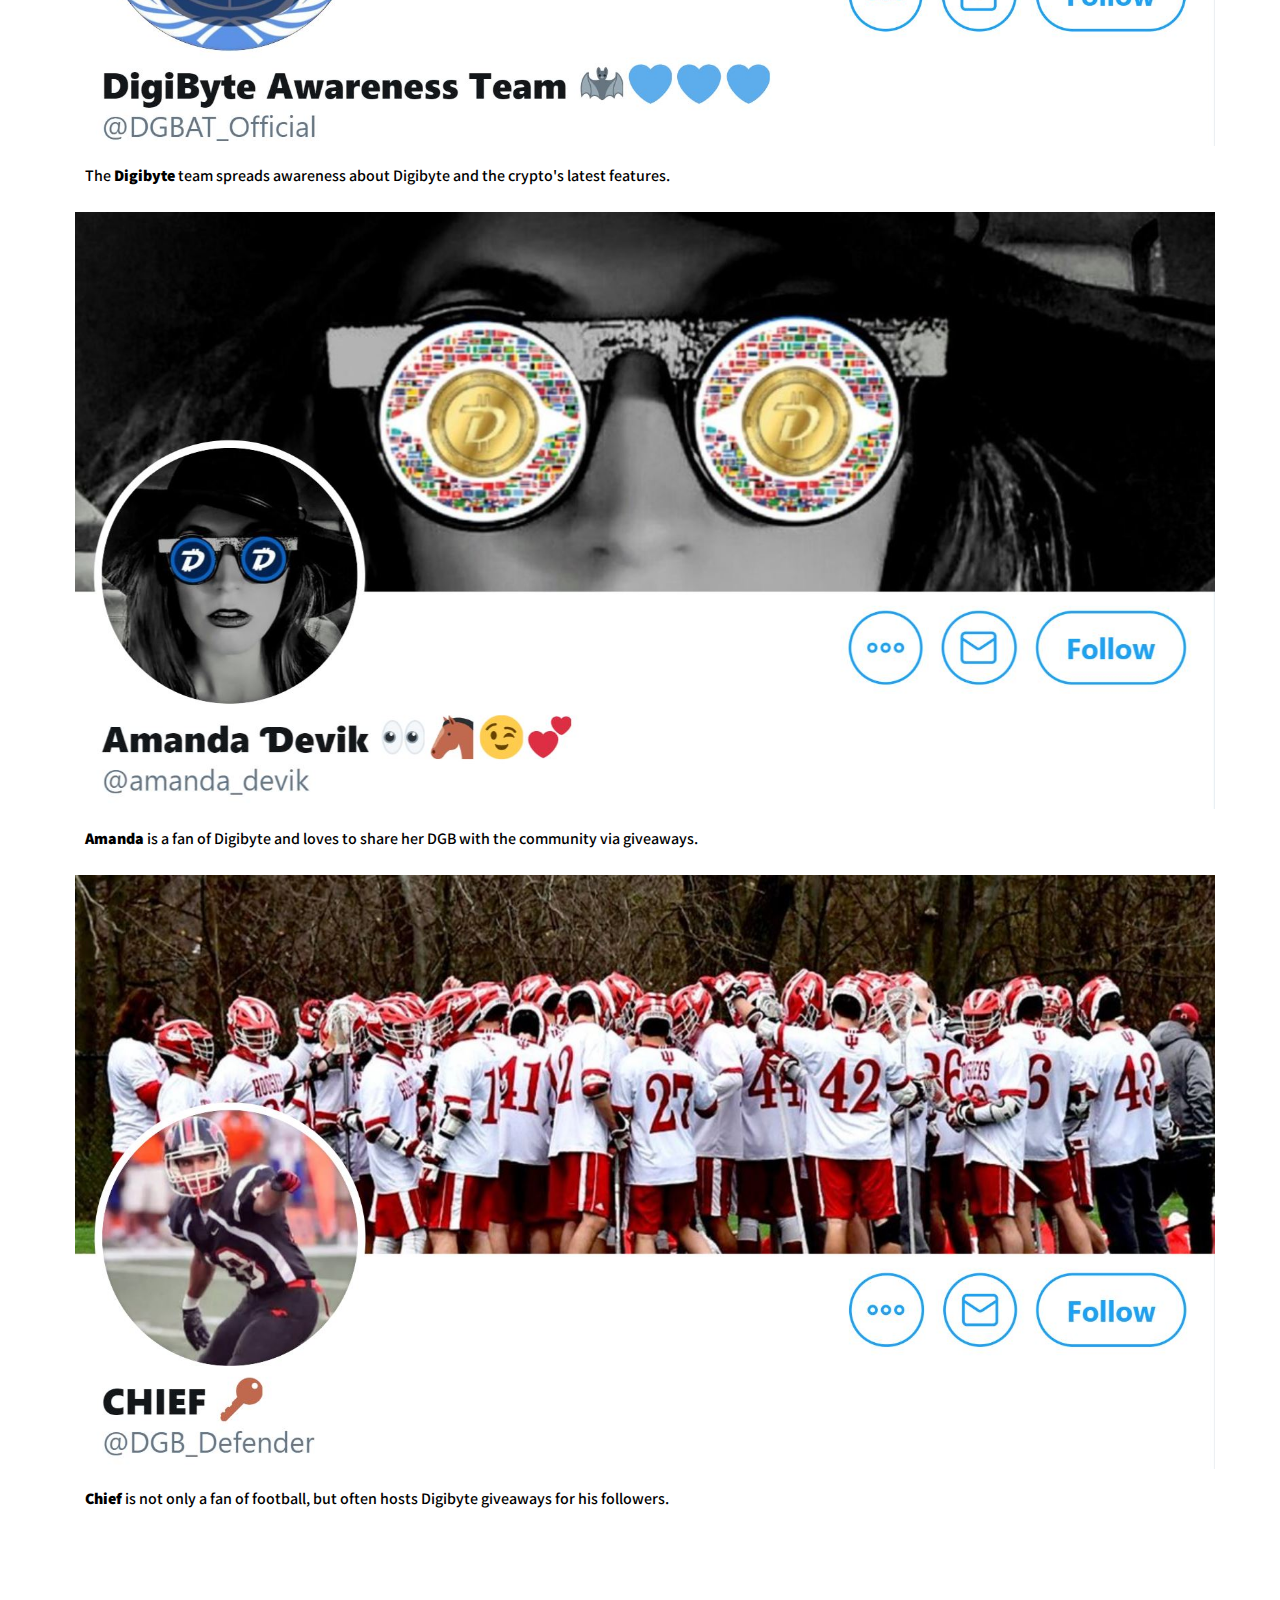
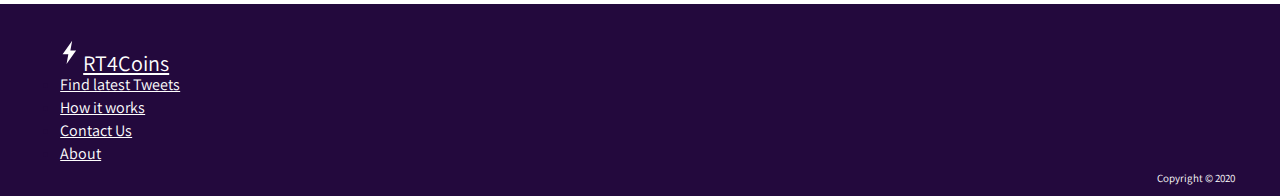
==== commit 7a0091df: "Updated homepage with user profiles" ====
--- a/index.html
+++ b/index.html
@@ -158,10 +158,9 @@
 
             <div id="RT4-Bots" class="container-fluid">
                 <div class="row">
-                    
                     <div id="botsTitleComponents" class="col-sm-12 col-md-10 col-md-10 col-lg-10">
                         <h2 class="RT4-headings RT4-sectionHeadings whiteText" >Get paid to retweet</h2>
-                        <p class="RT4-paragraphs whiteText">Every monetized tweet contains a text command that indicates to a twitter bot that the tweet is monetized. <br><br>We link you to all tweets containing these commands.</p>
+                        <p class="RT4-paragraphs whiteText">Every monetized tweet contains a text command that indicates to a twitter bot that the tweet is monetized. <br><br>The buttons below will link you to all tweets containing these commands.</p>
                     </div>
                 </div>
                 <div id="botsJumbotron" class="row">
@@ -249,6 +248,73 @@
                 </div>
             </div>
 
+            <div id="RT4-Users" class="container-fluid">
+                <div class="row">
+                    <div id="" class="col-sm-12 col-md-10 col-md-10 col-lg-10">
+                        <h2 class="RT4-headings RT4-sectionHeadings" >Popular Giveaway Creators<img src="Images/Twitter-Logos/Twitter Logos/Twitter Logos/Twitter_Logo_Blue/Twitter_Logo_Blue.png" id="usersTwitterLogo" alt="Twitter logo"></h2>
+                        <p class="RT4-paragraphs">Several Twitter community members are well known for creating large giveaways for their followers by using CoinKit or CCtip. <br><br>Here are a few of the most popular users:</p>
+                    </div>
+                </div>
+                <div id="usersTitleComponents" class="row justify-content-center">
+                    <!--Chekaz Profile-->
+                    <div class="col-12 col-sm-6 col-md-4 px-0">
+                        <div class="card twitterCard">
+                            <a href="https://twitter.com/ChekaZ_"><img src="Images/Chekaz Twitter Profile.JPG" class="card-img-top twitterPictures" alt="Twitter profile of Checkaz"></a>
+                            <p class="RT4-paragraphs twitterDescription"><strong>Chekaz</strong> is the creator of Coinkit and often posts giveaways and updates on the bot.</p>
+                        </div>
+                    </div>
+                    <!--Bitlife Profile-->
+                    <div class="col-12 col-sm-6 col-md-4 px-0">
+                        <div class="card twitterCard">
+                            <a href="https://twitter.com/mirraxFTC"><img src="Images/Bitlife Twitter Profile.JPG" class="card-img-top twitterPictures" alt="Twitter profile of Bitlife"></a>
+                            <p class="RT4-paragraphs twitterDescription"><strong>Bitlife</strong> is a frequent poster of giveaways that pay out varying amounts of Trezarcoin.</p>
+                        </div>
+                    </div>
+                    <!--Nexus Profile-->
+                    <div class="col-12 col-sm-6 col-md-4 px-0">
+                        <div class="card twitterCard">
+                            <a href="https://twitter.com/NXSCommunity"><img src="Images/Nexus Twitter Profile.JPG" class="card-img-top twitterPictures" alt="Twitter profile of Nexus"></a>
+                            <p class="RT4-paragraphs twitterDescription"><strong>Nexus</strong> is a cryptocurrency, whose community account hosts giveaways that pay NXS.</p>
+                        </div>
+                    </div>
+                    <!--Dmitry Profile-->
+                    <div class="col-12 col-sm-6 col-md-4 px-0">
+                        <div class="card twitterCard">
+                            <a href="https://twitter.com/bairachnyi"><img src="Images/Dmitry Twitter Profile.JPG" class="card-img-top twitterPictures" alt="Twitter profile of Dmitry"></a>
+                            <p class="RT4-paragraphs twitterDescription"><strong>Dmitry</strong> frequently hosts Bitcoin giveaways and posts his views about the crypto news.</p>
+                        </div>
+                    </div>
+                    <!--Smart Crypto News Profile-->
+                    <div class="col-12 col-sm-6 col-md-4 px-0">
+                        <div class="card twitterCard">
+                            <a href="https://twitter.com/SharingforCari1"><img src="Images/Smart Crypto News twitter profile.JPG" class="card-img-top twitterPictures" alt="Twitter profile of Smart Crypto News"></a>
+                            <p class="RT4-paragraphs twitterDescription"><strong>Smart Crypto News</strong> posts daily news updates and Bitcoin giveaways for their followers.</p>
+                        </div>
+                    </div>
+                    <!--Digibyte Profile-->
+                    <div class="col-12 col-sm-6 col-md-4 px-0">
+                        <div class="card twitterCard">
+                            <a href="https://twitter.com/DGBAT_Official"><img src="Images/Digibyte twitter profile.JPG" class="card-img-top twitterPictures" alt="Twitter profile of Digibyte"></a>
+                            <p class="RT4-paragraphs twitterDescription">The <strong>Digibyte</strong> team spreads awareness about Digibyte and the crypto's latest features.</p>
+                        </div>
+                    </div>
+                    <!--Amanda Profile-->
+                    <div class="col-12 col-sm-6 col-md-4 px-0">
+                        <div class="card twitterCard">
+                            <a href="https://twitter.com/amanda_devik"><img src="Images/Amanda twitter profile.JPG" class="card-img-top twitterPictures" alt="Twitter profile of Amanda"></a>
+                            <p class="RT4-paragraphs twitterDescription"><strong>Amanda</strong> is a fan of Digibyte and loves to share her DGB with the community via giveaways.</p>
+                        </div>
+                    </div>
+                    <!--Chief Profile-->
+                    <div class="col-12 col-sm-6 col-md-4 px-0">
+                        <div class="card twitterCard">
+                            <a href="https://twitter.com/DGB_Defender"><img src="Images/Chief twitter profile.JPG" class="card-img-top twitterPictures" alt="Twitter profile of Chief"></a>
+                            <p class="RT4-paragraphs twitterDescription"><strong>Chief</strong> is not only a fan of football, but often hosts Digibyte giveaways for his followers.</p>
+                        </div>
+                    </div>
+                </div>
+            </div>
+
             <footer class="container-fluid">
                 <div id="footerFirstRow" class="row footerRow">
                     <div id="footerBrandCol" class="col-6 col-sm-5 col-md-4 col-lg-3 col-xl-2 footerCol">            
--- a/style.css
+++ b/style.css
@@ -380,6 +380,39 @@
     color: #acacac;
 }
 
+
+/* Homepage showing the Most popular Users */
+
+#RT4-Users {
+    background-color: white;
+    width: auto;
+    max-width: 100%;
+    height: auto;
+    border: 0px;
+    margin: 0px;
+    padding: 2% 5% 5% 5%;
+}
+
+#usersTitleComponents {
+    background-color: #ffffff;
+    height: auto;
+    width: 100%;
+    align-items: center;
+    padding: 5px;
+    margin-top: 20px;
+    border-radius: 10px;
+}
+
+#usersTwitterLogo {
+    height: 50px;
+    width: 50px;
+    margin-left: 15px;
+    margin-bottom: 3px;
+    overflow: hidden;
+}
+
+
+
 /* ------------- How it works page IDs -----------*/
 
 /* How it works header image */
@@ -788,6 +821,8 @@
     height: 100px;
     overflow: hidden;
     font-weight: 700;
+    transition-duration: 0.4s;
+    transition-property: box-shadow;
 }
 
 .howToBox:hover {
@@ -913,6 +948,32 @@
     transition-duration: 1.5s;
 }
 
+/* Homepage Twitter Users Section classes */
+
+.twitterCard {
+    padding: 0px 0px 10px 0px;
+    margin: 6px;
+    transition-property: box-shadow;
+    transition-duration: 0.4s;
+}
+
+.twitterCard:hover {
+    box-shadow: 0px 0px 20px #5e0CB3;;
+}
+
+.twitterPictures {
+    width: 100%;
+    margin-bottom: 5px;
+}
+
+.twitterDescription {
+    margin: 10px;
+    font-size: 16px;
+    color: black;
+}
+
+
+
 /* ----------------- How it works page -------------*/
 
 /* How it works page classes */
@@ -1269,6 +1330,11 @@
     
 
     /* Classes */
+
+    .twitterCard {
+        height: 260px;
+    }
+
     .textHeaderSpacing {
         padding:0px;
     }
@@ -1346,6 +1412,8 @@
         background: url(Images/Coinkit\ about\ Background\ 600-1200px.png) no-repeat center;
         background-size: auto;
     }
+
+ 
 }
 
 @media(min-width:767.99px){
@@ -1531,6 +1599,10 @@
         margin: 25px 0px 25px 25px;
     }
 
+    .twitterCard {
+        height: 280;
+    }
+
 }
 
 @media(min-width:1100px){ /* Non Bootstrap query */
@@ -1604,6 +1676,10 @@
         margin-left: 0px;
     }
 
+    .twitterCard {
+        height: auto;
+    }
+
 
     /* HTML Tags */
 
